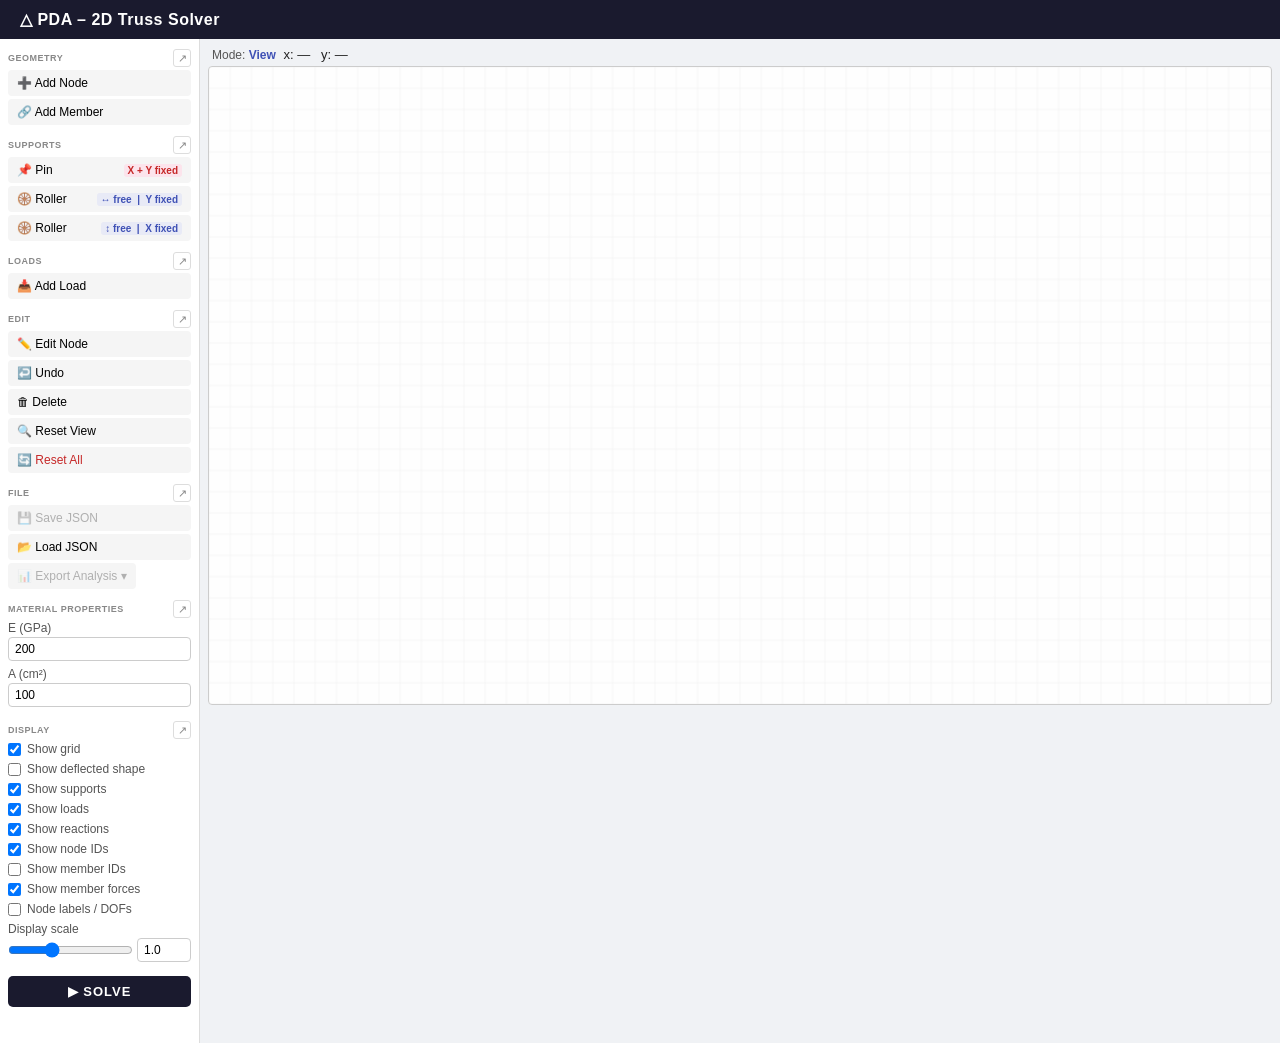
==== ui/truss2d/index.html @ b0de49a2 "feat(quick-260525-dcn): export dropdown — Presentation (auto) / As displayed - Single Export button " ====
<!DOCTYPE html>
<html lang="en">
<head>
  <meta charset="UTF-8">
  <title>PDA – 2D Truss Solver</title>
  <link rel="stylesheet" href="style.css">
</head>
<body>

  <div id="errorBanner" style="display:none; position:fixed; top:0; left:0; right:0; z-index:10000; background:#d32f2f; color:white; padding:8px 40px 8px 12px; font-family:monospace; font-size:12px; line-height:1.4; white-space:pre-wrap; box-shadow:0 2px 6px rgba(0,0,0,0.3);">
    <span id="errorBannerText"></span>
    <button id="errorBannerClose" type="button" style="position:absolute; top:4px; right:8px; background:transparent; color:white; border:1px solid rgba(255,255,255,0.5); border-radius:3px; cursor:pointer; padding:2px 8px;">✕</button>
  </div>

  <header>
    <h1>△ PDA – 2D Truss Solver</h1>
  </header>

  <div class="workspace">

    <aside class="panel">

      <section class="panel-section">
        <h3>Geometry</h3>
        <button class="tool-btn" data-mode="node"   onclick="setMode('node')"   title="Click canvas to place a node">➕ Add Node</button>
        <button class="tool-btn" data-mode="member" onclick="setMode('member')" title="Click two nodes to connect them">🔗 Add Member</button>
      </section>

      <section class="panel-section">
        <h3>Supports</h3>
        <button class="tool-btn support-btn" data-mode="pinned" onclick="setMode('pinned')"
          title="Restrains X and Y — no translation allowed">
          📌 Pin
          <span class="support-tag fixed">X + Y fixed</span>
        </button>
        <button class="tool-btn support-btn" data-mode="rollerY" onclick="setMode('rollerY')"
          title="Sits on a horizontal surface — free to slide left/right, vertical movement restrained">
          🛞 Roller
          <span class="support-tag">↔ free &nbsp;|&nbsp; Y fixed</span>
        </button>
        <button class="tool-btn support-btn" data-mode="rollerX" onclick="setMode('rollerX')"
          title="Sits on a vertical wall — free to slide up/down, horizontal movement restrained">
          🛞 Roller
          <span class="support-tag">↕ free &nbsp;|&nbsp; X fixed</span>
        </button>
      </section>

      <section class="panel-section">
        <h3>Loads</h3>
        <button class="tool-btn" data-mode="load" onclick="setMode('load')" title="Apply force at a node">📥 Add Load</button>
      </section>

      <section class="panel-section">
        <h3>Edit</h3>
        <button class="tool-btn" data-mode="editNode" onclick="setMode('editNode')" title="Edit node coordinates">✏️ Edit Node</button>
        <button class="tool-btn" onclick="undoLastAction()">↩️ Undo</button>
        <button class="tool-btn" data-mode="delete" onclick="setMode('delete')" title="Delete a node or member">🗑 Delete</button>
        <button class="tool-btn" onclick="resetView()">🔍 Reset View</button>
        <button class="tool-btn danger" onclick="resetAll()">🔄 Reset All</button>
      </section>

      <section class="panel-section">
        <h3>File</h3>
        <button class="tool-btn" id="btnSave" onclick="saveModel()" title="Download structure as JSON" disabled>
          &#x1F4BE; Save JSON
        </button>
        <button class="tool-btn" id="btnLoad" onclick="triggerLoad()" title="Load structure from JSON file">
          &#x1F4C2; Load JSON
        </button>
        <div class="export-dropdown" style="position:relative; display:inline-block;">
          <button class="tool-btn" id="btnExport" onclick="toggleExportMenu()" title="Export analysis results for design calcs" disabled>
            &#x1F4CA; Export Analysis &#x25BE;
          </button>
          <div id="exportMenu" style="display:none; position:absolute; left:0; top:100%; z-index:200; background:#fff; border:1px solid #ccc; border-radius:4px; box-shadow:0 2px 8px rgba(0,0,0,0.15); min-width:160px;">
            <button class="tool-btn" style="width:100%; text-align:left; border:none; border-radius:0;" onclick="exportAnalysis('presentation'); hideExportMenu()">Presentation (auto)</button>
            <button class="tool-btn" style="width:100%; text-align:left; border:none; border-radius:0;" onclick="exportAnalysis('as-displayed'); hideExportMenu()">As displayed</button>
          </div>
        </div>
        <input type="file" id="fileInput" accept=".json" style="display:none">
      </section>

      <section class="panel-section">
        <h3>Material Properties</h3>
        <label>E (GPa)
          <input type="number" id="inputE" value="200" min="0" step="1">
        </label>
        <label>A (cm²)
          <input type="number" id="inputA" value="100" min="0" step="1">
        </label>
      </section>

      <section class="panel-section">
        <h3>Display</h3>
        <label class="checkbox-label">
          <input type="checkbox" id="chkGrid" checked onchange="draw()"> Show grid
        </label>
        <label class="checkbox-label">
          <input type="checkbox" id="chkDeflected"> Show deflected shape
        </label>
        <label class="checkbox-label">
          <input type="checkbox" id="chkSupports" checked onchange="draw()"> Show supports
        </label>
        <label class="checkbox-label">
          <input type="checkbox" id="chkLoads" checked onchange="draw()"> Show loads
        </label>
        <label class="checkbox-label">
          <input type="checkbox" id="chkReactions" checked onchange="draw()"> Show reactions
        </label>
        <label class="checkbox-label">
          <input type="checkbox" id="chkNodeIds" checked onchange="draw()"> Show node IDs
        </label>
        <label class="checkbox-label">
          <input type="checkbox" id="chkMemberIds" onchange="draw()"> Show member IDs
        </label>
        <label class="checkbox-label">
          <input type="checkbox" id="chkMemberForces" checked onchange="draw()"> Show member forces
        </label>
        <label class="checkbox-label">
          <input type="checkbox" id="chkNodeLabels" onchange="draw()"> Node labels / DOFs
        </label>
        <label id="deflectionScaleLabel" style="display:none">Deflection scale
          <span class="scale-row">
            <input type="range"  id="inputScaleRange" min="1" max="500" step="10" value="100">
            <input type="number" id="inputScale"      min="1"            step="10" value="100">
          </span>
        </label>
        <label class="panel-label">Display scale
          <span class="scale-row">
            <input type="range"  id="inputDisplayScaleRange" min="0.5" max="2.0" step="0.1" value="1.0" onchange="document.getElementById('inputDisplayScale').value=this.value; document.getElementById('inputSymbolScale').value=this.value; labelScale=parseFloat(this.value)||1.0; draw()" oninput="document.getElementById('inputDisplayScale').value=this.value; document.getElementById('inputSymbolScale').value=this.value; labelScale=parseFloat(this.value)||1.0; draw()">
            <input type="number" id="inputDisplayScale" value="1.0" min="0.5" max="2.0" step="0.1" onchange="document.getElementById('inputDisplayScaleRange').value=this.value; document.getElementById('inputSymbolScale').value=this.value; labelScale=parseFloat(this.value)||1.0; draw()" oninput="document.getElementById('inputDisplayScaleRange').value=this.value; document.getElementById('inputSymbolScale').value=this.value; labelScale=parseFloat(this.value)||1.0; draw()">
            <input type="hidden" id="inputSymbolScale" value="1.0">
          </span>
        </label>
      </section>

      <section class="panel-section">
        <button class="solve-btn" onclick="solve()">▶ SOLVE</button>
        <div id="solveStatus"></div>
      </section>

    </aside>

    <div class="canvas-col">

    <div class="results-panel" id="resultsPanel" style="display:none">
      <div class="results-grid">

        <div class="results-table-wrap results-tension">
          <h3>Tension Members</h3>
          <table id="tableTension">
            <thead><tr><th>Member</th><th>Nodes</th><th>Force (kN)</th><th>&sigma; (MPa)</th></tr></thead>
            <tbody></tbody>
          </table>
        </div>

        <div class="results-table-wrap results-compression">
          <h3>Compression Members</h3>
          <table id="tableCompression">
            <thead><tr><th>Member</th><th>Nodes</th><th>Force (kN)</th><th>&sigma; (MPa)</th></tr></thead>
            <tbody></tbody>
          </table>
        </div>

        <div class="results-table-wrap">
          <h3>Reactions</h3>
          <table id="tableReactions">
            <thead><tr><th>Node</th><th>Direction</th><th>Reaction (kN)</th></tr></thead>
            <tbody></tbody>
          </table>
        </div>

        <div class="results-table-wrap">
          <h3>Nodal Displacements</h3>
          <table id="tableDisplacements">
            <thead><tr><th>Node</th><th>Ux (mm)</th><th>Uy (mm)</th></tr></thead>
            <tbody></tbody>
          </table>
        </div>

      </div>
    </div>

    <main class="canvas-area">
      <div class="canvas-topbar">
        <span class="mode-indicator">Mode: <span id="modeLabel">Add Node</span></span>
        <span class="coords" id="coords">x: — &nbsp; y: —</span>
      </div>
      <canvas id="canvas" width="1000" height="600"></canvas>
    </main>

    </div><!-- .canvas-col -->

  </div>

  <script src="../label-manager.js"></script>
  <script src="script.js"></script>
</body>
</html>
---- ui/truss2d/style.css ----
/* ── Reset & base ─────────────────────────────────────────── */
*, *::before, *::after { box-sizing: border-box; margin: 0; padding: 0; }

body {
  font-family: Arial, sans-serif;
  font-size: 13px;
  background: #f0f2f5;
  color: #222;
  display: flex;
  flex-direction: column;
  min-height: 100vh;
}

/* ── Header ───────────────────────────────────────────────── */
header {
  background: #1a1a2e;
  color: #fff;
  padding: 10px 20px;
}
header h1 {
  font-size: 16px;
  font-weight: 600;
  letter-spacing: 0.5px;
}

/* ── Workspace (sidebar + canvas) ────────────────────────── */
.workspace {
  display: flex;
  flex: 1;
  gap: 0;
}

/* ── Left panel ───────────────────────────────────────────── */
.panel {
  width: 200px;
  min-width: 200px;
  background: #fff;
  border-right: 1px solid #ddd;
  padding: 10px 8px;
  display: flex;
  flex-direction: column;
  gap: 4px;
  overflow-y: auto;
}

.panel-section {
  border-bottom: none;
  padding-bottom: 4px;
  margin-bottom: 0;
}

.panel-section h3 {
  font-size: 9px;
  text-transform: uppercase;
  color: #888;
  letter-spacing: 0.5px;
  margin-bottom: 3px;
  display: flex;
  align-items: center;
}

.tool-btn {
  display: block;
  width: 100%;
  padding: 5px 8px;
  margin-bottom: 3px;
  text-align: left;
  background: #f5f5f5;
  border: 1px solid transparent;
  border-radius: 4px;
  cursor: pointer;
  font-size: 12px;
  transition: background 0.15s;
}
.tool-btn:hover  { background: #e8eaf6; border-color: #9fa8da; }
.tool-btn.active { background: #3f51b5; color: #fff; border-color: #3f51b5; }
.tool-btn.danger { color: #c62828; }
.tool-btn.danger:hover { background: #ffebee; border-color: #c62828; }

.support-btn {
  display: flex;
  align-items: center;
  justify-content: space-between;
  gap: 4px;
}

.support-tag {
  font-size: 10px;
  background: #e8eaf6;
  color: #3f51b5;
  border-radius: 3px;
  padding: 1px 4px;
  white-space: nowrap;
  font-weight: 600;
}
.support-tag.fixed {
  background: #fce4ec;
  color: #c62828;
}

.panel-section label {
  display: flex;
  flex-direction: column;
  gap: 2px;
  margin-bottom: 6px;
  font-size: 12px;
  color: #555;
}

.panel-section input[type="number"] {
  padding: 4px 6px;
  border: 1px solid #ccc;
  border-radius: 4px;
  font-size: 12px;
  width: 100%;
}

.checkbox-label {
  flex-direction: row !important;
  align-items: center;
  gap: 6px !important;
  cursor: pointer;
}

.solve-btn {
  width: 100%;
  padding: 8px;
  background: #1a1a2e;
  color: #fff;
  border: none;
  border-radius: 5px;
  font-size: 13px;
  font-weight: bold;
  cursor: pointer;
  letter-spacing: 1px;
  transition: background 0.15s;
}
.solve-btn:hover { background: #3f51b5; }

#solveStatus {
  margin-top: 6px;
  font-size: 11px;
  color: #555;
  min-height: 16px;
  text-align: center;
}
#solveStatus.error { color: #c62828; }
#solveStatus.ok    { color: #2e7d32; }

/* ── Scale slider + number combo ──────────────────────────── */
.scale-row {
  display: inline-flex;
  align-items: center;
  gap: 4px;
  width: 100%;
}
.scale-row input[type="range"] {
  flex: 1 1 auto;
  min-width: 0;
}
label .scale-row input[type="number"] {
  flex: 0 0 auto;
  width: 4.5em;
}

/* ── Canvas area ──────────────────────────────────────────── */
.canvas-area {
  flex: 1;
  display: flex;
  flex-direction: column;
  padding: 8px;
  gap: 4px;
  position: relative;
}

.mode-indicator {
  font-size: 12px;
  color: #555;
  padding: 2px 4px;
}
.mode-indicator span {
  font-weight: bold;
  color: #3f51b5;
}

canvas {
  border: 1px solid #ccc;
  background: #fefefe;
  border-radius: 4px;
  cursor: crosshair;
  display: block;
  max-width: 100%;
}

/* ── Canvas column (results above canvas) ────────────────── */
.canvas-col {
  flex: 1;
  display: flex;
  flex-direction: column;
  min-width: 0;
}

/* ── Results panel ────────────────────────────────────────── */
.results-panel {
  background: #fff;
  border-bottom: 2px solid #3f51b5;
  padding: 8px 16px;
  max-height: 30vh;
  overflow-y: auto;
  flex: 0 0 auto;
}

.results-panel h2 {
  font-size: 13px;
  text-transform: uppercase;
  color: #3f51b5;
  margin-bottom: 10px;
  letter-spacing: 0.5px;
}

.results-grid {
  display: flex;
  gap: 24px;
  flex-wrap: wrap;
}

.results-table-wrap h3 {
  font-size: 12px;
  text-transform: uppercase;
  color: #666;
  margin-bottom: 6px;
}

table {
  border-collapse: collapse;
  font-size: 12px;
  min-width: 220px;
}
th, td {
  border: 1px solid #e0e0e0;
  padding: 4px 10px;
  text-align: right;
}
th {
  background: #f5f5f5;
  font-weight: 600;
  text-align: center;
}
td:first-child, td:nth-child(2) { text-align: center; }

.tension     { color: #1565c0; font-weight: bold; }
.compression { color: #b71c1c; font-weight: bold; }
.zero-force  { color: #999; }

.results-tension h3    { color: #1565c0; }
.results-tension th    { background: #e3f2fd; color: #1565c0; }
.results-compression h3 { color: #b71c1c; }
.results-compression th { background: #fce4ec; color: #b71c1c; }

/* -- Floating panels (port of frame2d i52) ------------ */
#cardFloatLayer {
  position: absolute;
  top: 0;
  left: 0;
  right: 0;
  bottom: 0;
  pointer-events: none;
  z-index: 50;
}

.panel-section.floating {
  position: absolute;
  pointer-events: auto;
  box-shadow: 0 4px 12px rgba(0,0,0,0.15);
  border: 1.5px solid #bbb;
  background: #fff;
  border-radius: 4px;
  z-index: 100;
}

.card-float-btn {
  margin-left: auto;
  width: 18px;
  height: 18px;
  background: transparent;
  border: 1px solid #ddd;
  border-radius: 3px;
  color: #888;
  font-size: 11px;
  line-height: 1;
  padding: 0;
  cursor: pointer;
  user-select: none;
  display: inline-flex;
  align-items: center;
  justify-content: center;
}
.card-float-btn:hover {
  background: #e8eaf6;
  border-color: #9fa8da;
  color: #555;
}
.card-float-btn:focus-visible {
  outline: 2px solid #3f51b5;
  outline-offset: 1px;
}

.panel-section.floating > h3 { cursor: grab; }
.panel-section.floating.dragging > h3 { cursor: grabbing; }

body.card-dragging canvas { pointer-events: none; }
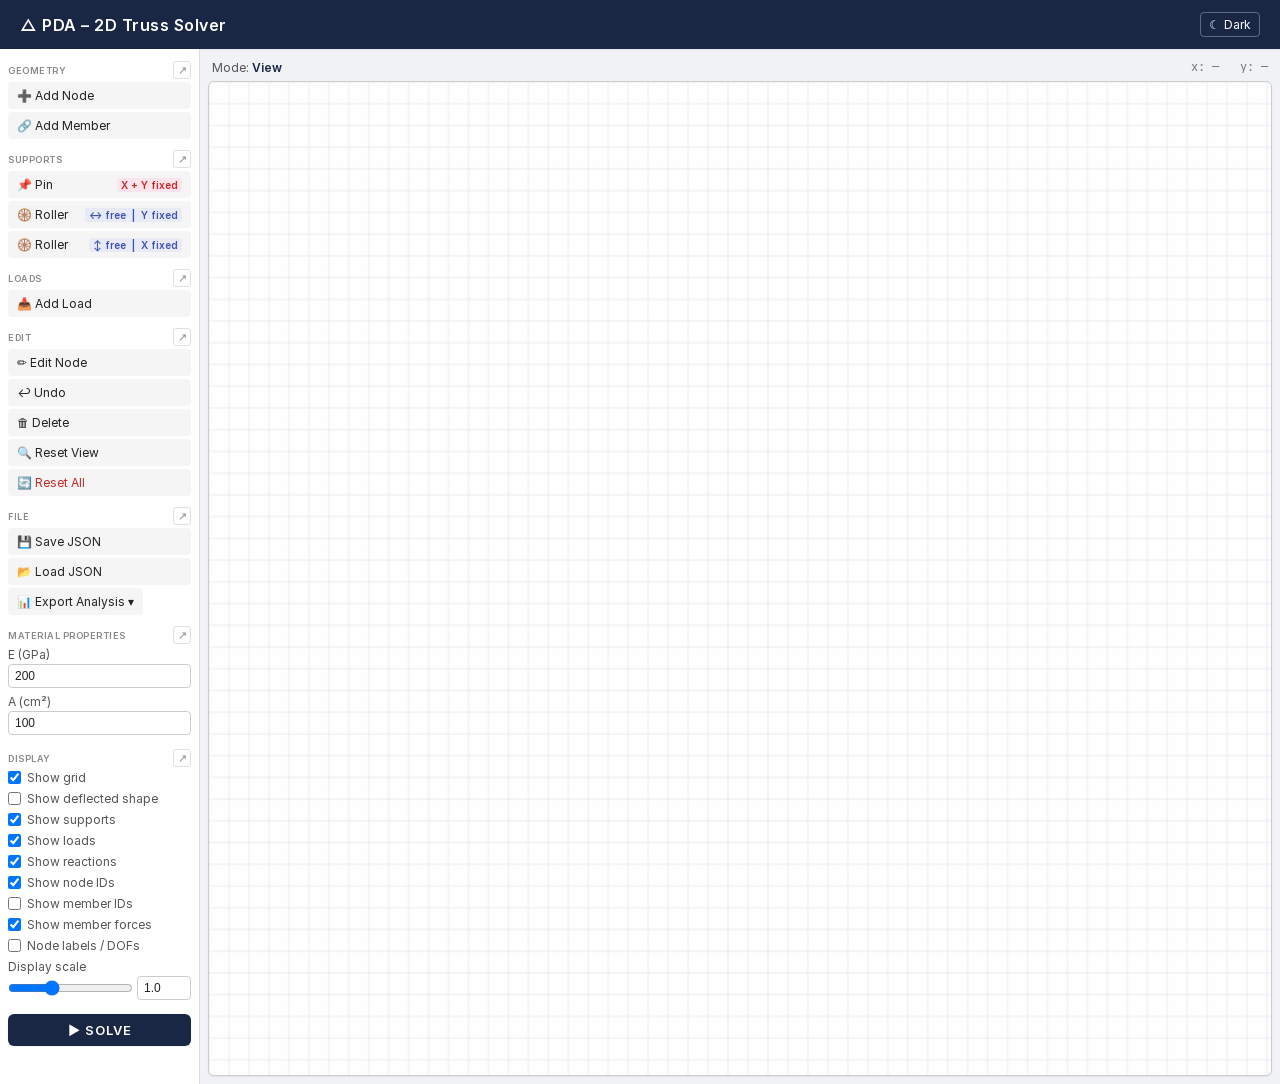
==== commit f85e2a9a: "feat: HiDPI canvas, dark mode truss2d, screen-space label unification, section catalog - HiDPI (Reti" ====
--- a/ui/truss2d/index.html
+++ b/ui/truss2d/index.html
@@ -14,6 +14,11 @@
 
   <header>
     <h1>△ PDA – 2D Truss Solver</h1>
+    <button class="theme-toggle" id="themeToggle" type="button"
+            title="Toggle light / dark theme">
+      <span id="themeToggleIcon">&#9790;</span>
+      <span id="themeToggleLabel">Dark</span>
+    </button>
   </header>
 
   <div class="workspace">
--- a/ui/truss2d/style.css
+++ b/ui/truss2d/style.css
@@ -1,11 +1,121 @@
+/* ── Design tokens ─────────────────────────────────────────── */
+:root {
+  /* Colour palette — light theme */
+  --color-bg: #f0f2f5;
+  --color-surface: #ffffff;
+  --color-surface-alt: #f5f5f5;
+  --color-surface-hover: #e8eaf6;
+  --color-canvas-bg: #fefefe;
+  --color-fg: #222222;
+  --color-fg-muted: #555555;
+  --color-fg-subtle: #777777;
+  --color-fg-faint: #888888;
+  --color-fg-strong: #333333;
+  --color-fg-mid: #666666;
+  --color-border: #dddddd;
+  --color-border-subtle: #e0e0e0;
+  --color-border-faint: #eeeeee;
+  --color-border-input: #cccccc;
+  --color-border-hover: #9fa8da;
+  --color-grid: #d4d8df;
+  --color-accent: #1a2744;
+  --color-accent-bright: #3f51b5;
+  --color-on-accent: #ffffff;
+  --color-info: #1565c0;
+  --color-ok: #2e7d32;
+  --color-danger: #c62828;
+  --color-danger-strong: #b71c1c;
+  --color-danger-bg: #ffebee;
+  --color-danger-bg-soft: #fce4ec;
+
+  /* Spacing scale */
+  --space-1: 4px;
+  --space-2: 8px;
+  --space-3: 12px;
+  --space-4: 16px;
+  --space-5: 20px;
+
+  /* Radius scale */
+  --radius-sm: 4px;
+  --radius-md: 6px;
+
+  /* Shadow scale */
+  --shadow-sm: 0 1px 2px rgba(0, 0, 0, 0.06);
+  --shadow-md: 0 2px 8px rgba(0, 0, 0, 0.08);
+  --shadow-lg: 0 4px 18px rgba(0, 0, 0, 0.12);
+
+  /* Typography */
+  --font-sans: 'Inter', system-ui, -apple-system, 'Segoe UI', Roboto, sans-serif;
+  --font-mono: 'JetBrains Mono', ui-monospace, SFMono-Regular, Menlo, Consolas, monospace;
+  --font-size-xs: 11px;
+  --font-size-sm: 12px;
+  --font-size-md: 13px;
+  --font-size-lg: 16px;
+
+  /* Canvas content colours (theme-aware) */
+  --canvas-stroke: var(--color-accent);
+  --canvas-node: #e53935;
+  --canvas-label: #1a2744;
+  --canvas-grid: var(--color-grid);
+  --canvas-support: #1a1a2e;
+  --canvas-load: #2e7d32;
+  --canvas-load-label: #1b5e20;
+  --canvas-reaction: #7b1fa2;
+  --canvas-reaction-label: #7b1fa2;
+  --canvas-tension: var(--color-info);
+  --canvas-compression: var(--color-danger-strong);
+  --canvas-zero: #999999;
+  --canvas-deflected: rgba(255, 152, 0, 0.7);
+  --canvas-label-bg: rgba(255, 255, 255, 0.88);
+}
+
+/* ── @font-face: self-hosted Inter ─────────────────────────── */
+@font-face {
+  font-family: 'Inter';
+  font-style: normal;
+  font-weight: 400;
+  font-display: swap;
+  src: url('../fonts/Inter-Regular.woff2') format('woff2');
+}
+@font-face {
+  font-family: 'Inter';
+  font-style: normal;
+  font-weight: 500;
+  font-display: swap;
+  src: url('../fonts/Inter-Medium.woff2') format('woff2');
+}
+@font-face {
+  font-family: 'Inter';
+  font-style: normal;
+  font-weight: 600;
+  font-display: swap;
+  src: url('../fonts/Inter-SemiBold.woff2') format('woff2');
+}
+
+/* ── @font-face: self-hosted JetBrains Mono ────────────────── */
+@font-face {
+  font-family: 'JetBrains Mono';
+  font-style: normal;
+  font-weight: 400;
+  font-display: swap;
+  src: url('../fonts/JetBrainsMono-Regular.woff2') format('woff2');
+}
+@font-face {
+  font-family: 'JetBrains Mono';
+  font-style: normal;
+  font-weight: 500;
+  font-display: swap;
+  src: url('../fonts/JetBrainsMono-Medium.woff2') format('woff2');
+}
+
 /* ── Reset & base ─────────────────────────────────────────── */
 *, *::before, *::after { box-sizing: border-box; margin: 0; padding: 0; }
 
 body {
-  font-family: Arial, sans-serif;
-  font-size: 13px;
-  background: #f0f2f5;
-  color: #222;
+  font-family: var(--font-sans);
+  font-size: var(--font-size-md);
+  background: var(--color-bg);
+  color: var(--color-fg);
   display: flex;
   flex-direction: column;
   min-height: 100vh;
@@ -13,14 +123,38 @@
 
 /* ── Header ───────────────────────────────────────────────── */
 header {
-  background: #1a1a2e;
-  color: #fff;
-  padding: 10px 20px;
+  background: var(--color-accent);
+  color: var(--color-on-accent);
+  padding: var(--space-3) var(--space-5);
+  box-shadow: var(--shadow-sm);
+  display: flex;
+  align-items: center;
+  justify-content: space-between;
 }
 header h1 {
-  font-size: 16px;
+  font-size: var(--font-size-lg);
   font-weight: 600;
   letter-spacing: 0.5px;
+}
+
+/* ── Theme toggle ────────────────────────────────────────── */
+.theme-toggle {
+  background: transparent;
+  border: 1px solid rgba(255, 255, 255, 0.3);
+  color: var(--color-on-accent);
+  border-radius: var(--radius-sm);
+  padding: var(--space-1) var(--space-2);
+  font-size: var(--font-size-sm);
+  font-family: inherit;
+  cursor: pointer;
+  display: flex;
+  align-items: center;
+  gap: var(--space-1);
+  transition: background 0.15s, border-color 0.15s;
+}
+.theme-toggle:hover {
+  background: rgba(255, 255, 255, 0.12);
+  border-color: rgba(255, 255, 255, 0.5);
 }
 
 /* ── Workspace (sidebar + canvas) ────────────────────────── */
@@ -34,25 +168,25 @@
 .panel {
   width: 200px;
   min-width: 200px;
-  background: #fff;
-  border-right: 1px solid #ddd;
-  padding: 10px 8px;
+  background: var(--color-surface);
+  border-right: 1px solid var(--color-border);
+  padding: var(--space-3) var(--space-2);
   display: flex;
   flex-direction: column;
-  gap: 4px;
+  gap: var(--space-1);
   overflow-y: auto;
 }
 
 .panel-section {
   border-bottom: none;
-  padding-bottom: 4px;
+  padding-bottom: var(--space-1);
   margin-bottom: 0;
 }
 
 .panel-section h3 {
   font-size: 9px;
   text-transform: uppercase;
-  color: #888;
+  color: var(--color-fg-faint);
   letter-spacing: 0.5px;
   margin-bottom: 3px;
   display: flex;
@@ -65,17 +199,23 @@
   padding: 5px 8px;
   margin-bottom: 3px;
   text-align: left;
-  background: #f5f5f5;
+  background: var(--color-surface-alt);
   border: 1px solid transparent;
-  border-radius: 4px;
+  border-radius: var(--radius-sm);
   cursor: pointer;
-  font-size: 12px;
-  transition: background 0.15s;
-}
-.tool-btn:hover  { background: #e8eaf6; border-color: #9fa8da; }
-.tool-btn.active { background: #3f51b5; color: #fff; border-color: #3f51b5; }
-.tool-btn.danger { color: #c62828; }
-.tool-btn.danger:hover { background: #ffebee; border-color: #c62828; }
+  font-size: var(--font-size-sm);
+  font-family: inherit;
+  color: inherit;
+  transition: background 0.15s cubic-bezier(0.16, 1, 0.3, 1),
+              border-color 0.15s cubic-bezier(0.16, 1, 0.3, 1),
+              box-shadow 0.15s cubic-bezier(0.16, 1, 0.3, 1),
+              transform 0.1s cubic-bezier(0.16, 1, 0.3, 1);
+}
+.tool-btn:hover  { background: var(--color-surface-hover); border-color: var(--color-border-hover); box-shadow: var(--shadow-sm); }
+.tool-btn:active { transform: scale(0.97); }
+.tool-btn.active { background: var(--color-accent-bright); color: var(--color-on-accent); border-color: var(--color-accent-bright); box-shadow: var(--shadow-sm); }
+.tool-btn.danger { color: var(--color-danger); }
+.tool-btn.danger:hover { background: var(--color-danger-bg); border-color: var(--color-danger); }
 
 .support-btn {
   display: flex;
@@ -86,16 +226,16 @@
 
 .support-tag {
   font-size: 10px;
-  background: #e8eaf6;
-  color: #3f51b5;
+  background: var(--color-surface-hover);
+  color: var(--color-accent-bright);
   border-radius: 3px;
   padding: 1px 4px;
   white-space: nowrap;
   font-weight: 600;
 }
 .support-tag.fixed {
-  background: #fce4ec;
-  color: #c62828;
+  background: var(--color-danger-bg-soft);
+  color: var(--color-danger);
 }
 
 .panel-section label {
@@ -103,16 +243,18 @@
   flex-direction: column;
   gap: 2px;
   margin-bottom: 6px;
-  font-size: 12px;
-  color: #555;
+  font-size: var(--font-size-sm);
+  color: var(--color-fg-muted);
 }
 
 .panel-section input[type="number"] {
   padding: 4px 6px;
-  border: 1px solid #ccc;
-  border-radius: 4px;
-  font-size: 12px;
+  border: 1px solid var(--color-border-input);
+  border-radius: var(--radius-sm);
+  font-size: var(--font-size-sm);
   width: 100%;
+  background: var(--color-surface);
+  color: var(--color-fg);
 }
 
 .checkbox-label {
@@ -124,28 +266,30 @@
 
 .solve-btn {
   width: 100%;
-  padding: 8px;
-  background: #1a1a2e;
-  color: #fff;
+  padding: var(--space-2);
+  background: var(--color-accent);
+  color: var(--color-on-accent);
   border: none;
-  border-radius: 5px;
-  font-size: 13px;
+  border-radius: var(--radius-md);
+  font-size: var(--font-size-md);
   font-weight: bold;
+  font-family: inherit;
   cursor: pointer;
   letter-spacing: 1px;
-  transition: background 0.15s;
-}
-.solve-btn:hover { background: #3f51b5; }
+  box-shadow: var(--shadow-sm);
+  transition: background 0.15s, box-shadow 0.15s;
+}
+.solve-btn:hover { background: var(--color-accent-bright); box-shadow: var(--shadow-md); }
 
 #solveStatus {
   margin-top: 6px;
-  font-size: 11px;
-  color: #555;
+  font-size: var(--font-size-xs);
+  color: var(--color-fg-muted);
   min-height: 16px;
   text-align: center;
 }
-#solveStatus.error { color: #c62828; }
-#solveStatus.ok    { color: #2e7d32; }
+#solveStatus.error { color: var(--color-danger); }
+#solveStatus.ok    { color: var(--color-ok); }
 
 /* ── Scale slider + number combo ──────────────────────────── */
 .scale-row {
@@ -168,28 +312,43 @@
   flex: 1;
   display: flex;
   flex-direction: column;
-  padding: 8px;
-  gap: 4px;
+  padding: var(--space-2);
+  gap: var(--space-1);
   position: relative;
 }
 
+.canvas-topbar {
+  display: flex;
+  justify-content: space-between;
+  align-items: center;
+  padding: 2px var(--space-1);
+}
+
 .mode-indicator {
-  font-size: 12px;
-  color: #555;
-  padding: 2px 4px;
+  font-size: var(--font-size-sm);
+  color: var(--color-fg-muted);
 }
 .mode-indicator span {
-  font-weight: bold;
-  color: #3f51b5;
+  font-weight: 600;
+  color: var(--color-accent);
+}
+
+.coords {
+  font-size: var(--font-size-sm);
+  color: var(--color-fg-subtle);
+  font-family: var(--font-mono);
 }
 
 canvas {
-  border: 1px solid #ccc;
-  background: #fefefe;
-  border-radius: 4px;
+  border: 1px solid var(--color-border-input);
+  background: var(--color-canvas-bg);
+  border-radius: var(--radius-md);
   cursor: crosshair;
   display: block;
-  max-width: 100%;
+  width: 100%;
+  flex: 1;
+  min-height: 0;
+  box-shadow: var(--shadow-sm);
 }
 
 /* ── Canvas column (results above canvas) ────────────────── */
@@ -202,62 +361,69 @@
 
 /* ── Results panel ────────────────────────────────────────── */
 .results-panel {
-  background: #fff;
-  border-bottom: 2px solid #3f51b5;
-  padding: 8px 16px;
+  background: var(--color-surface);
+  border-bottom: 2px solid var(--color-accent-bright);
+  padding: var(--space-2) var(--space-4);
   max-height: 30vh;
   overflow-y: auto;
   flex: 0 0 auto;
 }
 
 .results-panel h2 {
-  font-size: 13px;
+  font-size: var(--font-size-md);
   text-transform: uppercase;
-  color: #3f51b5;
-  margin-bottom: 10px;
+  color: var(--color-accent-bright);
+  margin-bottom: var(--space-3);
   letter-spacing: 0.5px;
 }
 
 .results-grid {
   display: flex;
-  gap: 24px;
+  gap: var(--space-5);
   flex-wrap: wrap;
 }
 
 .results-table-wrap h3 {
-  font-size: 12px;
+  font-size: var(--font-size-sm);
   text-transform: uppercase;
-  color: #666;
+  color: var(--color-fg-mid);
   margin-bottom: 6px;
 }
 
 table {
   border-collapse: collapse;
-  font-size: 12px;
+  font-size: var(--font-size-sm);
   min-width: 220px;
 }
 th, td {
-  border: 1px solid #e0e0e0;
-  padding: 4px 10px;
+  border: 1px solid var(--color-border-subtle);
+  padding: var(--space-1) var(--space-3);
   text-align: right;
 }
 th {
-  background: #f5f5f5;
+  background: var(--color-surface-alt);
   font-weight: 600;
   text-align: center;
 }
 td:first-child, td:nth-child(2) { text-align: center; }
 
-.tension     { color: #1565c0; font-weight: bold; }
-.compression { color: #b71c1c; font-weight: bold; }
-.zero-force  { color: #999; }
-
-.results-tension h3    { color: #1565c0; }
-.results-tension th    { background: #e3f2fd; color: #1565c0; }
-.results-compression h3 { color: #b71c1c; }
-.results-compression th { background: #fce4ec; color: #b71c1c; }
-
-/* -- Floating panels (port of frame2d i52) ------------ */
+.tension     { color: var(--color-info); font-weight: bold; }
+.compression { color: var(--color-danger-strong); font-weight: bold; }
+.zero-force  { color: var(--color-fg-subtle); }
+
+.results-tension h3    { color: var(--color-info); }
+.results-tension th    { background: #e3f2fd; color: var(--color-info); }
+.results-compression h3 { color: var(--color-danger-strong); }
+.results-compression th { background: var(--color-danger-bg-soft); color: var(--color-danger-strong); }
+
+/* ── Download link ───────────────────────────────────────── */
+.download-link {
+  font-size: var(--font-size-sm);
+  color: var(--color-accent) !important;
+}
+.download-link:hover { color: var(--color-accent-bright) !important; }
+
+/* ── Floating panels ─────────────────────────────────────── */
 #cardFloatLayer {
   position: absolute;
   top: 0;
@@ -271,11 +437,19 @@
 .panel-section.floating {
   position: absolute;
   pointer-events: auto;
-  box-shadow: 0 4px 12px rgba(0,0,0,0.15);
-  border: 1.5px solid #bbb;
-  background: #fff;
-  border-radius: 4px;
+  background: rgba(255, 255, 255, 0.82);
+  backdrop-filter: blur(12px);
+  -webkit-backdrop-filter: blur(12px);
+  box-shadow: var(--shadow-lg);
+  border: 1.5px solid var(--color-border-subtle);
+  border-radius: var(--radius-md);
+  padding: var(--space-3);
   z-index: 100;
+  transition: box-shadow 0.15s cubic-bezier(0.16, 1, 0.3, 1);
+}
+[data-theme="dark"] .panel-section.floating {
+  background: rgba(22, 27, 34, 0.78);
+  border-color: var(--color-border);
 }
 
 .card-float-btn {
@@ -283,10 +457,10 @@
   width: 18px;
   height: 18px;
   background: transparent;
-  border: 1px solid #ddd;
+  border: 1px solid var(--color-border-subtle);
   border-radius: 3px;
-  color: #888;
-  font-size: 11px;
+  color: var(--color-fg-faint);
+  font-size: var(--font-size-xs);
   line-height: 1;
   padding: 0;
   cursor: pointer;
@@ -296,12 +470,12 @@
   justify-content: center;
 }
 .card-float-btn:hover {
-  background: #e8eaf6;
-  border-color: #9fa8da;
-  color: #555;
+  background: var(--color-surface-hover);
+  border-color: var(--color-border-hover);
+  color: var(--color-fg-strong);
 }
 .card-float-btn:focus-visible {
-  outline: 2px solid #3f51b5;
+  outline: 2px solid var(--color-border-hover);
   outline-offset: 1px;
 }
 
@@ -309,3 +483,50 @@
 .panel-section.floating.dragging > h3 { cursor: grabbing; }
 
 body.card-dragging canvas { pointer-events: none; }
+
+/* ── Dark theme overrides ──────────────────────────────────── */
+[data-theme="dark"] {
+  --color-bg: #0D1117;
+  --color-surface: #161B22;
+  --color-surface-alt: #21262D;
+  --color-surface-hover: #292E36;
+  --color-canvas-bg: #0D1117;
+  --color-fg: #e6e8eb;
+  --color-fg-muted: #b0b5bd;
+  --color-fg-subtle: #8a9099;
+  --color-fg-faint: #8a9099;
+  --color-fg-strong: #f0f2f5;
+  --color-fg-mid: #c2c7cf;
+  --color-border: #2f3540;
+  --color-border-subtle: #262b34;
+  --color-border-faint: #1f242c;
+  --color-border-input: #3a4150;
+  --color-border-hover: #4a5060;
+  --color-grid: #232932;
+  --color-accent: #4a6db5;
+  --color-accent-bright: #6b8acc;
+  --color-on-accent: #ffffff;
+  --color-info: #5aa9e6;
+  --color-ok: #6abf6e;
+  --color-danger: #ef5350;
+  --color-danger-strong: #ff7373;
+  --color-danger-bg: #3b2024;
+  --color-danger-bg-soft: #3a2227;
+
+  /* Canvas content colours — dark overrides */
+  --canvas-stroke: #cfd6e0;
+  --canvas-node: #ff7373;
+  --canvas-label: #e6e8eb;
+  --canvas-support: #cfd6e0;
+  --canvas-load: #6abf6e;
+  --canvas-load-label: #a5d6a7;
+  --canvas-reaction: #ce93d8;
+  --canvas-reaction-label: #e1bee7;
+  --canvas-zero: #6f747c;
+  --canvas-deflected: rgba(255, 183, 77, 0.85);
+  --canvas-label-bg: rgba(22, 26, 32, 0.88);
+}
+
+/* Dark theme — results table accent overrides */
+[data-theme="dark"] .results-tension th  { background: #1a3a5c; color: var(--color-info); }
+[data-theme="dark"] .results-compression th { background: #3b2024; color: var(--color-danger-strong); }
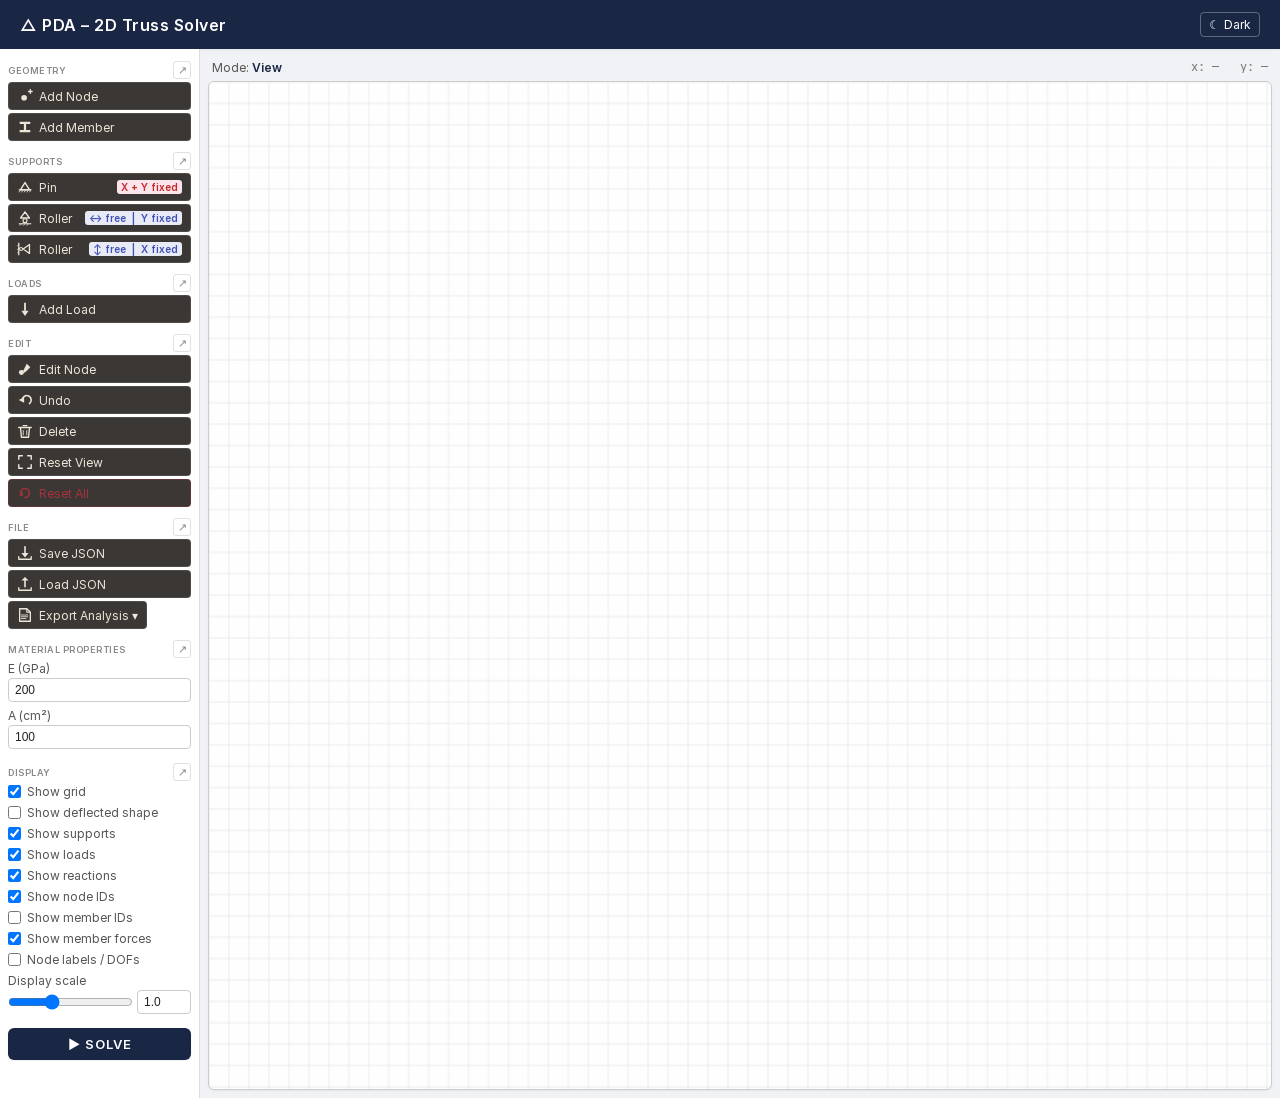
==== commit 2e88dced: "feat(truss2d-ui): mirror frame2d spike palette + engineering glyphs across truss2d toolbar (260528-v" ====
--- a/ui/truss2d/index.html
+++ b/ui/truss2d/index.html
@@ -27,54 +27,157 @@
 
       <section class="panel-section">
         <h3>Geometry</h3>
-        <button class="tool-btn" data-mode="node"   onclick="setMode('node')"   title="Click canvas to place a node">➕ Add Node</button>
-        <button class="tool-btn" data-mode="member" onclick="setMode('member')" title="Click two nodes to connect them">🔗 Add Member</button>
+        <button class="tool-btn tool-btn--spike" data-mode="node" onclick="setMode('node')" title="Click canvas to place a node">
+          <svg class="spike-glyph" viewBox="0 0 18 18" aria-hidden="true" focusable="false" xmlns="http://www.w3.org/2000/svg">
+            <circle cx="8" cy="11" r="3.2" fill="currentColor"/>
+            <line x1="13" y1="4" x2="17" y2="4" stroke="currentColor" stroke-width="1.6" stroke-linecap="round"/>
+            <line x1="15" y1="2" x2="15" y2="6" stroke="currentColor" stroke-width="1.6" stroke-linecap="round"/>
+          </svg>
+          Add Node
+        </button>
+        <button class="tool-btn tool-btn--spike" data-mode="member" onclick="setMode('member')" title="Click two nodes to connect them">
+          <svg class="spike-glyph" viewBox="0 0 18 18" aria-hidden="true" focusable="false" xmlns="http://www.w3.org/2000/svg">
+            <rect x="3" y="3"    width="12" height="2.5" rx="0.4" fill="currentColor"/>
+            <rect x="7.75" y="5" width="2.5" height="8"           fill="currentColor"/>
+            <rect x="3" y="12.5" width="12" height="2.5" rx="0.4" fill="currentColor"/>
+          </svg>
+          Add Member
+        </button>
       </section>
 
       <section class="panel-section">
         <h3>Supports</h3>
-        <button class="tool-btn support-btn" data-mode="pinned" onclick="setMode('pinned')"
+        <button class="tool-btn support-btn tool-btn--spike" data-mode="pinned" onclick="setMode('pinned')"
           title="Restrains X and Y — no translation allowed">
-          📌 Pin
+          <span class="support-label">
+            <svg class="spike-glyph" viewBox="0 0 18 18" aria-hidden="true" focusable="false" xmlns="http://www.w3.org/2000/svg">
+              <polygon points="9,4 4,12 14,12" fill="none" stroke="currentColor" stroke-width="1.6" stroke-linejoin="round"/>
+              <line x1="2"  y1="12" x2="16" y2="12" stroke="currentColor" stroke-width="1.4"/>
+              <line x1="4"  y1="12" x2="2"  y2="15" stroke="currentColor" stroke-width="1"/>
+              <line x1="7"  y1="12" x2="5"  y2="15" stroke="currentColor" stroke-width="1"/>
+              <line x1="10" y1="12" x2="8"  y2="15" stroke="currentColor" stroke-width="1"/>
+              <line x1="13" y1="12" x2="11" y2="15" stroke="currentColor" stroke-width="1"/>
+              <line x1="16" y1="12" x2="14" y2="15" stroke="currentColor" stroke-width="1"/>
+            </svg>
+            Pin
+          </span>
           <span class="support-tag fixed">X + Y fixed</span>
         </button>
-        <button class="tool-btn support-btn" data-mode="rollerY" onclick="setMode('rollerY')"
+        <button class="tool-btn support-btn tool-btn--spike" data-mode="rollerY" onclick="setMode('rollerY')"
           title="Sits on a horizontal surface — free to slide left/right, vertical movement restrained">
-          🛞 Roller
+          <span class="support-label">
+            <svg class="spike-glyph" viewBox="0 0 18 18" aria-hidden="true" focusable="false" xmlns="http://www.w3.org/2000/svg">
+              <polygon points="9,2 4,9 14,9" fill="none" stroke="currentColor" stroke-width="1.5" stroke-linejoin="round"/>
+              <circle cx="9" cy="12" r="2.2" fill="none" stroke="currentColor" stroke-width="1.3"/>
+              <line x1="2"  y1="15.5" x2="16" y2="15.5" stroke="currentColor" stroke-width="1.2"/>
+              <line x1="5"  y1="15.5" x2="3"  y2="17.5" stroke="currentColor" stroke-width="0.9"/>
+              <line x1="9"  y1="15.5" x2="7"  y2="17.5" stroke="currentColor" stroke-width="0.9"/>
+              <line x1="13" y1="15.5" x2="11" y2="17.5" stroke="currentColor" stroke-width="0.9"/>
+            </svg>
+            Roller
+          </span>
           <span class="support-tag">↔ free &nbsp;|&nbsp; Y fixed</span>
         </button>
-        <button class="tool-btn support-btn" data-mode="rollerX" onclick="setMode('rollerX')"
+        <button class="tool-btn support-btn tool-btn--spike" data-mode="rollerX" onclick="setMode('rollerX')"
           title="Sits on a vertical wall — free to slide up/down, horizontal movement restrained">
-          🛞 Roller
+          <span class="support-label">
+            <svg class="spike-glyph" viewBox="0 0 18 18" aria-hidden="true" focusable="false" xmlns="http://www.w3.org/2000/svg">
+              <line x1="2" y1="2"  x2="2"  y2="16" stroke="currentColor" stroke-width="1.4"/>
+              <line x1="2" y1="4"  x2="0"  y2="6"  stroke="currentColor" stroke-width="0.9"/>
+              <line x1="2" y1="8"  x2="0"  y2="10" stroke="currentColor" stroke-width="0.9"/>
+              <line x1="2" y1="12" x2="0"  y2="14" stroke="currentColor" stroke-width="0.9"/>
+              <polygon points="7,9 14,4 14,14" fill="none" stroke="currentColor" stroke-width="1.5" stroke-linejoin="round"/>
+              <circle cx="4.6" cy="9" r="1.7" fill="none" stroke="currentColor" stroke-width="1.2"/>
+            </svg>
+            Roller
+          </span>
           <span class="support-tag">↕ free &nbsp;|&nbsp; X fixed</span>
         </button>
       </section>
 
       <section class="panel-section">
         <h3>Loads</h3>
-        <button class="tool-btn" data-mode="load" onclick="setMode('load')" title="Apply force at a node">📥 Add Load</button>
+        <button class="tool-btn tool-btn--spike" data-mode="load" onclick="setMode('load')" title="Apply force at a node">
+          <svg class="spike-glyph" viewBox="0 0 18 18" aria-hidden="true" focusable="false" xmlns="http://www.w3.org/2000/svg">
+            <rect x="8" y="2" width="2" height="9" fill="currentColor"/>
+            <polygon points="5,11 13,11 9,17" fill="currentColor"/>
+          </svg>
+          Add Load
+        </button>
       </section>
 
       <section class="panel-section">
         <h3>Edit</h3>
-        <button class="tool-btn" data-mode="editNode" onclick="setMode('editNode')" title="Edit node coordinates">✏️ Edit Node</button>
-        <button class="tool-btn" onclick="undoLastAction()">↩️ Undo</button>
-        <button class="tool-btn" data-mode="delete" onclick="setMode('delete')" title="Delete a node or member">🗑 Delete</button>
-        <button class="tool-btn" onclick="resetView()">🔍 Reset View</button>
-        <button class="tool-btn danger" onclick="resetAll()">🔄 Reset All</button>
+        <button class="tool-btn tool-btn--spike" data-mode="editNode" onclick="setMode('editNode')" title="Edit node coordinates">
+          <svg class="spike-glyph" viewBox="0 0 18 18" aria-hidden="true" focusable="false" xmlns="http://www.w3.org/2000/svg">
+            <circle cx="5" cy="13" r="2.8" fill="currentColor"/>
+            <path d="M11 3 L15 7 L9 13 L7 13 L7 11 Z" fill="currentColor"/>
+          </svg>
+          Edit Node
+        </button>
+        <button class="tool-btn tool-btn--spike" onclick="undoLastAction()" title="Undo last action">
+          <svg class="spike-glyph" viewBox="0 0 18 18" aria-hidden="true" focusable="false" xmlns="http://www.w3.org/2000/svg">
+            <path d="M 6 9 A 5 5 0 1 1 14 13" fill="none" stroke="currentColor" stroke-width="1.8" stroke-linecap="round"/>
+            <polygon points="2,9 8,6 8,12" fill="currentColor"/>
+          </svg>
+          Undo
+        </button>
+        <button class="tool-btn tool-btn--spike" data-mode="delete" onclick="setMode('delete')" title="Delete a node or member">
+          <svg class="spike-glyph" viewBox="0 0 18 18" aria-hidden="true" focusable="false" xmlns="http://www.w3.org/2000/svg">
+            <line x1="7" y1="3" x2="11" y2="3" stroke="currentColor" stroke-width="1.5" stroke-linecap="round"/>
+            <line x1="2" y1="5" x2="16" y2="5" stroke="currentColor" stroke-width="1.6" stroke-linecap="round"/>
+            <path d="M4 6 L5 16 L13 16 L14 6" fill="none" stroke="currentColor" stroke-width="1.5" stroke-linecap="round" stroke-linejoin="round"/>
+            <line x1="7"  y1="8.5" x2="7"  y2="13.5" stroke="currentColor" stroke-width="1" stroke-linecap="round"/>
+            <line x1="11" y1="8.5" x2="11" y2="13.5" stroke="currentColor" stroke-width="1" stroke-linecap="round"/>
+          </svg>
+          Delete
+        </button>
+        <button class="tool-btn tool-btn--spike" onclick="resetView()" title="Reset zoom and pan to default">
+          <svg class="spike-glyph" viewBox="0 0 18 18" aria-hidden="true" focusable="false" xmlns="http://www.w3.org/2000/svg">
+            <path d="M2 6 L2 2 L6 2"     fill="none" stroke="currentColor" stroke-width="1.6" stroke-linecap="round" stroke-linejoin="round"/>
+            <path d="M12 2 L16 2 L16 6"  fill="none" stroke="currentColor" stroke-width="1.6" stroke-linecap="round" stroke-linejoin="round"/>
+            <path d="M16 12 L16 16 L12 16" fill="none" stroke="currentColor" stroke-width="1.6" stroke-linecap="round" stroke-linejoin="round"/>
+            <path d="M6 16 L2 16 L2 12"  fill="none" stroke="currentColor" stroke-width="1.6" stroke-linecap="round" stroke-linejoin="round"/>
+          </svg>
+          Reset View
+        </button>
+        <button class="tool-btn tool-btn--spike danger" onclick="resetAll()" title="Clear all geometry, loads and supports">
+          <svg class="spike-glyph" viewBox="0 0 18 18" aria-hidden="true" focusable="false" xmlns="http://www.w3.org/2000/svg">
+            <path d="M 4 9 A 5 5 0 1 1 9 14" fill="none" stroke="currentColor" stroke-width="1.8" stroke-linecap="round"/>
+            <polygon points="2,12 6,7 7,12" fill="currentColor"/>
+          </svg>
+          Reset All
+        </button>
       </section>
 
       <section class="panel-section">
         <h3>File</h3>
-        <button class="tool-btn" id="btnSave" onclick="saveModel()" title="Download structure as JSON" disabled>
-          &#x1F4BE; Save JSON
-        </button>
-        <button class="tool-btn" id="btnLoad" onclick="triggerLoad()" title="Load structure from JSON file">
-          &#x1F4C2; Load JSON
+        <button class="tool-btn tool-btn--spike" id="btnSave" onclick="saveModel()" title="Download structure as JSON" disabled>
+          <svg class="spike-glyph" viewBox="0 0 18 18" aria-hidden="true" focusable="false" xmlns="http://www.w3.org/2000/svg">
+            <line x1="9" y1="2" x2="9" y2="11" stroke="currentColor" stroke-width="1.8" stroke-linecap="round"/>
+            <polygon points="5,9 13,9 9,14" fill="currentColor"/>
+            <path d="M2 13 L2 16 L16 16 L16 13" fill="none" stroke="currentColor" stroke-width="1.5" stroke-linecap="round" stroke-linejoin="round"/>
+          </svg>
+          Save JSON
+        </button>
+        <button class="tool-btn tool-btn--spike" id="btnLoad" onclick="triggerLoad()" title="Load structure from JSON file">
+          <svg class="spike-glyph" viewBox="0 0 18 18" aria-hidden="true" focusable="false" xmlns="http://www.w3.org/2000/svg">
+            <polygon points="5,5 13,5 9,1" fill="currentColor"/>
+            <line x1="9" y1="3" x2="9" y2="12" stroke="currentColor" stroke-width="1.8" stroke-linecap="round"/>
+            <path d="M2 13 L2 16 L16 16 L16 13" fill="none" stroke="currentColor" stroke-width="1.5" stroke-linecap="round" stroke-linejoin="round"/>
+          </svg>
+          Load JSON
         </button>
         <div class="export-dropdown" style="position:relative; display:inline-block;">
-          <button class="tool-btn" id="btnExport" onclick="toggleExportMenu()" title="Export analysis results for design calcs" disabled>
-            &#x1F4CA; Export Analysis &#x25BE;
+          <button class="tool-btn tool-btn--spike" id="btnExport" onclick="toggleExportMenu()" title="Export analysis results for design calcs" disabled>
+            <svg class="spike-glyph" viewBox="0 0 18 18" aria-hidden="true" focusable="false" xmlns="http://www.w3.org/2000/svg">
+              <path d="M3 2 L11 2 L15 6 L15 16 L3 16 Z" fill="none" stroke="currentColor" stroke-width="1.5" stroke-linejoin="round"/>
+              <path d="M11 2 L11 6 L15 6" fill="none" stroke="currentColor" stroke-width="1.2" stroke-linejoin="round"/>
+              <line x1="5" y1="9"  x2="12" y2="9"  stroke="currentColor" stroke-width="1" stroke-linecap="round"/>
+              <line x1="5" y1="11" x2="12" y2="11" stroke="currentColor" stroke-width="1" stroke-linecap="round"/>
+              <line x1="5" y1="13" x2="10" y2="13" stroke="currentColor" stroke-width="1" stroke-linecap="round"/>
+            </svg>
+            Export Analysis &#x25BE;
           </button>
           <div id="exportMenu" style="display:none; position:absolute; left:0; top:100%; z-index:200; background:#fff; border:1px solid #ccc; border-radius:4px; box-shadow:0 2px 8px rgba(0,0,0,0.15); min-width:160px;">
             <button class="tool-btn" style="width:100%; text-align:left; border:none; border-radius:0;" onclick="exportAnalysis('presentation'); hideExportMenu()">Presentation (auto)</button>
@@ -139,7 +242,7 @@
       </section>
 
       <section class="panel-section">
-        <button class="solve-btn" onclick="solve()">▶ SOLVE</button>
+        <button class="solve-btn solve-btn--spike" onclick="solve()">▶ SOLVE</button>
         <div id="solveStatus"></div>
       </section>
 
--- a/ui/truss2d/style.css
+++ b/ui/truss2d/style.css
@@ -28,6 +28,21 @@
   --color-danger-bg: #ffebee;
   --color-danger-bg-soft: #fce4ec;
 
+  /* ── Spike — modernised toolbar palette (260528-vzl) ───────
+     Mirrored from frame2d (commit fd2a801..d650341). Three
+     semantic accents:
+       --spike-accent-active  → mode-active glyph
+       --spike-accent-primary → Solve button fill (loudest CTA)
+       --spike-accent-danger  → Reset All destructive signal
+     Delete this block + all `.*--spike` rules to retire spike. */
+  --spike-bg: #1E2228;
+  --spike-surface: #3A3735;
+  --spike-ink: #EAE6D8;
+  --spike-accent-active: #56E892;
+  --spike-accent-primary: #F5C82E;
+  --spike-accent-danger: #A8323A;
+  --spike-border: rgba(234, 230, 216, 0.12);
+
   /* Spacing scale */
   --space-1: 4px;
   --space-2: 8px;
@@ -216,6 +231,83 @@
 .tool-btn.active { background: var(--color-accent-bright); color: var(--color-on-accent); border-color: var(--color-accent-bright); box-shadow: var(--shadow-sm); }
 .tool-btn.danger { color: var(--color-danger); }
 .tool-btn.danger:hover { background: var(--color-danger-bg); border-color: var(--color-danger); }
+
+/* ── Spike modifier: .tool-btn--spike (260528-vzl) ────────────
+   Mirrored from frame2d. Additive on top of `.tool-btn`. Layout
+   (display: block, width, padding, margin-bottom, font-size,
+   font-family, transition) inherits from the base rule. Active-state
+   uses Option A — accent on glyph + thin ring, NO full background
+   fill swap. Delete this block + `--spike-*` tokens to retire. */
+.tool-btn--spike {
+  background: var(--spike-surface);
+  color: var(--spike-ink);
+  border: 1px solid var(--spike-border);
+  border-radius: var(--radius-sm);
+  display: inline-flex;
+  align-items: center;
+  gap: 6px;
+}
+.tool-btn--spike .spike-glyph {
+  width: 16px;
+  height: 16px;
+  flex: 0 0 16px;
+  color: currentColor;
+}
+.tool-btn--spike:hover {
+  background: var(--spike-surface);
+  border-color: rgba(234, 230, 216, 0.24);
+  box-shadow: 0 2px 6px rgba(0, 0, 0, 0.30);
+}
+.tool-btn--spike:focus-visible {
+  outline: 2px solid var(--spike-accent-active);
+  outline-offset: 2px;
+}
+.tool-btn--spike.active {
+  background: var(--spike-surface);
+  color: var(--spike-accent-active);
+  border: 1.5px solid var(--spike-accent-active);
+  box-shadow: var(--shadow-sm);
+}
+.tool-btn--spike.active:hover {
+  background: var(--spike-surface);
+  border-color: var(--spike-accent-active);
+}
+
+/* Support-button glyph+label wrapper: groups SVG + text on LEFT,
+   support-tag badge stays right via flex space-between. */
+.support-btn .support-label {
+  display: inline-flex;
+  align-items: center;
+  gap: 6px;
+  min-width: 0;
+}
+
+/* Danger override: applied to Reset All. Subtle burgundy ink at rest,
+   loud burgundy fill on hover — destructive action signal. */
+.tool-btn--spike.danger {
+  color: var(--spike-accent-danger);
+  border-color: rgba(168, 50, 58, 0.35);
+}
+.tool-btn--spike.danger:hover {
+  background: var(--spike-accent-danger);
+  color: var(--spike-ink);
+  border-color: var(--spike-accent-danger);
+  box-shadow: 0 2px 8px rgba(168, 50, 58, 0.35);
+}
+
+/* Solve button uses --spike-accent-primary (yellow) full fill,
+   dark ink for high contrast — loudest CTA on screen. */
+.solve-btn--spike {
+  background: var(--spike-accent-primary);
+  color: var(--spike-bg);
+  border: 1.5px solid var(--spike-accent-primary);
+  box-shadow: 0 2px 8px rgba(245, 200, 46, 0.25);
+}
+.solve-btn--spike:hover {
+  background: var(--spike-accent-primary);
+  filter: brightness(1.08);
+  box-shadow: 0 4px 14px rgba(245, 200, 46, 0.40);
+}
 
 .support-btn {
   display: flex;
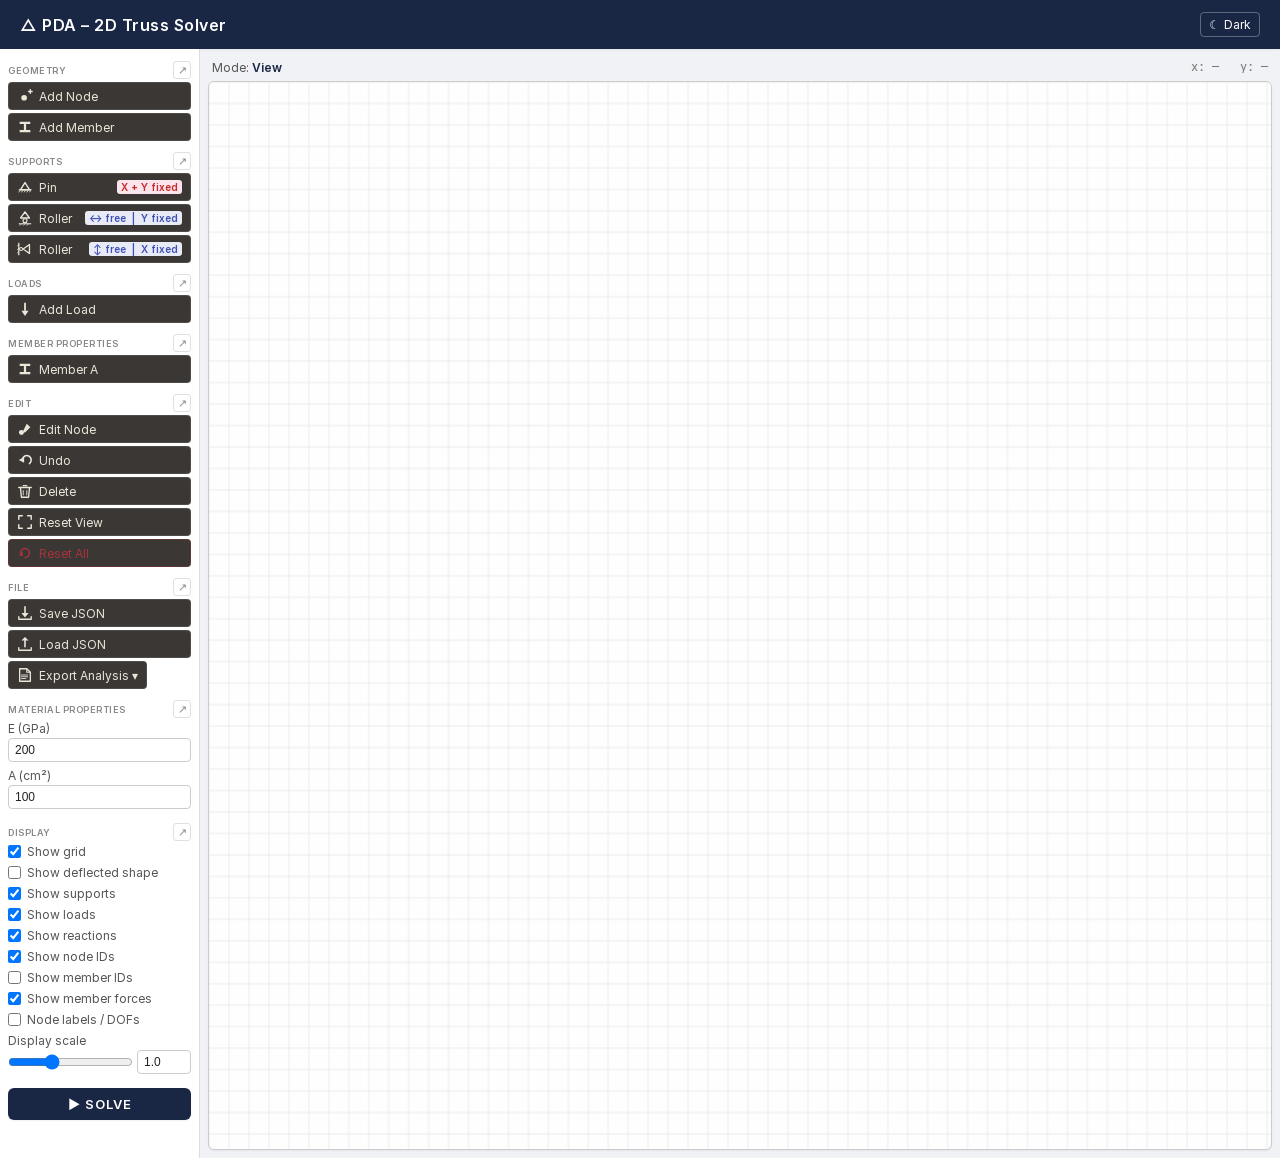
==== commit bff30a83: "feat(quick-260627-dg0): truss2d UI — Member A editor mode + per-member A in solve payload - index.ht" ====
--- a/ui/truss2d/index.html
+++ b/ui/truss2d/index.html
@@ -103,6 +103,18 @@
             <polygon points="5,11 13,11 9,17" fill="currentColor"/>
           </svg>
           Add Load
+        </button>
+      </section>
+
+      <section class="panel-section">
+        <h3>Member Properties</h3>
+        <button class="tool-btn tool-btn--spike" data-mode="memberA" onclick="setMode('memberA')" title="Click a member to set its cross-sectional area A (cm²)">
+          <svg class="spike-glyph" viewBox="0 0 18 18" aria-hidden="true" focusable="false" xmlns="http://www.w3.org/2000/svg">
+            <rect x="3" y="3"    width="12" height="2.5" rx="0.4" fill="currentColor"/>
+            <rect x="7.75" y="5" width="2.5" height="8"           fill="currentColor"/>
+            <rect x="3" y="12.5" width="12" height="2.5" rx="0.4" fill="currentColor"/>
+          </svg>
+          Member A
         </button>
       </section>
 
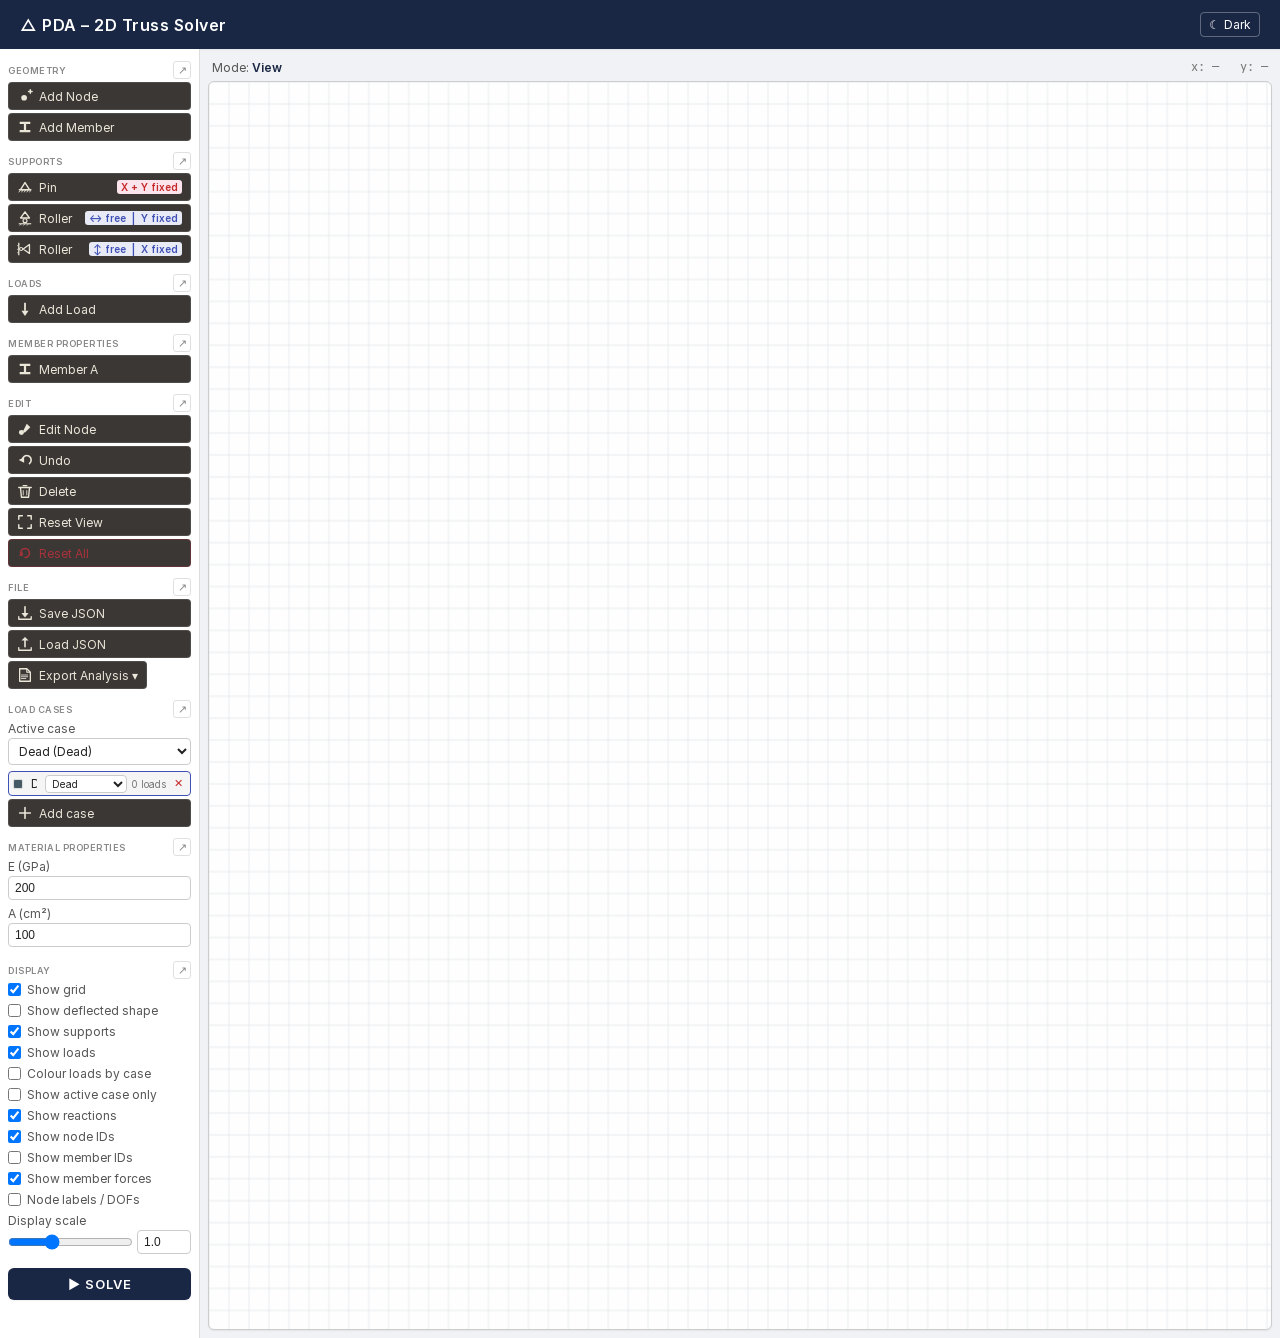
==== commit 1e8be034: "feat(999.2-03): Load-Case panel + imposed category selector + colour-by-nature - index.html: Load Ca" ====
--- a/ui/truss2d/index.html
+++ b/ui/truss2d/index.html
@@ -200,6 +200,21 @@
       </section>
 
       <section class="panel-section">
+        <h3>Load Cases</h3>
+        <label class="case-active-row">Active case
+          <select id="activeCaseSelect" aria-label="Active load case — new loads tag to this case"></select>
+        </label>
+        <div id="caseTableBody" class="case-table"></div>
+        <button class="tool-btn tool-btn--spike" id="btnAddCase" onclick="addLoadCase()" title="Add a new load case">
+          <svg class="spike-glyph" viewBox="0 0 18 18" aria-hidden="true" focusable="false" xmlns="http://www.w3.org/2000/svg">
+            <line x1="9" y1="3" x2="9" y2="15" stroke="currentColor" stroke-width="1.8" stroke-linecap="round"/>
+            <line x1="3" y1="9" x2="15" y2="9" stroke="currentColor" stroke-width="1.8" stroke-linecap="round"/>
+          </svg>
+          Add case
+        </button>
+      </section>
+
+      <section class="panel-section">
         <h3>Material Properties</h3>
         <label>E (GPa)
           <input type="number" id="inputE" value="200" min="0" step="1">
@@ -222,6 +237,12 @@
         </label>
         <label class="checkbox-label">
           <input type="checkbox" id="chkLoads" checked onchange="draw()"> Show loads
+        </label>
+        <label class="checkbox-label">
+          <input type="checkbox" id="chkColourByNature" onchange="draw()"> Colour loads by case
+        </label>
+        <label class="checkbox-label">
+          <input type="checkbox" id="chkActiveCaseOnly" onchange="draw()"> Show active case only
         </label>
         <label class="checkbox-label">
           <input type="checkbox" id="chkReactions" checked onchange="draw()"> Show reactions
@@ -268,7 +289,7 @@
         <div class="results-table-wrap results-tension">
           <h3>Tension Members</h3>
           <table id="tableTension">
-            <thead><tr><th>Member</th><th>Nodes</th><th>Force (kN)</th><th>&sigma; (MPa)</th></tr></thead>
+            <thead><tr><th>Member</th><th>Nodes</th><th>Force (kN)</th></tr></thead>
             <tbody></tbody>
           </table>
         </div>
@@ -276,7 +297,7 @@
         <div class="results-table-wrap results-compression">
           <h3>Compression Members</h3>
           <table id="tableCompression">
-            <thead><tr><th>Member</th><th>Nodes</th><th>Force (kN)</th><th>&sigma; (MPa)</th></tr></thead>
+            <thead><tr><th>Member</th><th>Nodes</th><th>Force (kN)</th></tr></thead>
             <tbody></tbody>
           </table>
         </div>
--- a/ui/truss2d/style.css
+++ b/ui/truss2d/style.css
@@ -82,6 +82,14 @@
   --canvas-zero: #999999;
   --canvas-deflected: rgba(255, 152, 0, 0.7);
   --canvas-label-bg: rgba(255, 255, 255, 0.88);
+
+  /* Load-case nature palette (999.2 colour-by-nature). Categorical + muted —
+     must NOT collide with tension blue / compression red / reaction purple /
+     deflected orange. Each ships a dark value in [data-theme="dark"]. */
+  --canvas-nature-self:    #78909c;  /* Self weight — neutral slate (placeholder) */
+  --canvas-nature-dead:    #455a64;  /* Dead — strong blue-grey (default active) */
+  --canvas-nature-imposed: #b9770e;  /* Imposed — ochre/amber */
+  --canvas-nature-wind:    #1f8fb5;  /* Wind — teal/cyan */
 }
 
 /* ── @font-face: self-hosted Inter ─────────────────────────── */
@@ -575,6 +583,80 @@
 .panel-section.floating.dragging > h3 { cursor: grabbing; }
 
 body.card-dragging canvas { pointer-events: none; }
+
+/* ── Load-Case panel (999.2 C1/C2) ───────────────────────────
+   Reuses existing spacing/border tokens — no new spacing tokens. Rows mirror
+   the .support-btn flex pattern. */
+.case-active-row { margin-bottom: var(--space-1); }
+#activeCaseSelect {
+  width: 100%;
+  padding: 4px 6px;
+  border: 1px solid var(--color-border-input);
+  border-radius: var(--radius-sm);
+  font-size: var(--font-size-sm);
+  font-family: inherit;
+  background: var(--color-surface);
+  color: var(--color-fg);
+}
+.case-table { display: flex; flex-direction: column; gap: 3px; margin-bottom: 3px; }
+.case-row {
+  display: flex;
+  align-items: center;
+  gap: 4px;
+  padding: 2px 4px;
+  border: 1px solid var(--color-border-subtle);
+  border-radius: var(--radius-sm);
+  background: var(--color-surface-alt);
+  font-size: var(--font-size-sm);
+}
+.case-row.active { border-color: var(--color-accent-bright); }
+.case-swatch {
+  flex: 0 0 10px;
+  width: 10px;
+  height: 10px;
+  border-radius: 2px;
+  border: 1px solid var(--color-border);
+}
+.case-name {
+  flex: 1 1 auto;
+  min-width: 0;
+  border: 1px solid transparent;
+  border-radius: var(--radius-sm);
+  background: transparent;
+  color: var(--color-fg);
+  font-size: var(--font-size-sm);
+  font-family: inherit;
+  padding: 1px 3px;
+}
+.case-name:hover { border-color: var(--color-border-input); }
+.case-name:focus { border-color: var(--color-accent-bright); outline: none; background: var(--color-surface); }
+.case-nature, .case-category {
+  flex: 0 0 auto;
+  max-width: 88px;
+  border: 1px solid var(--color-border-input);
+  border-radius: var(--radius-sm);
+  background: var(--color-surface);
+  color: var(--color-fg);
+  font-size: 10px;
+  font-family: inherit;
+  padding: 1px 2px;
+}
+.case-count { flex: 0 0 auto; font-size: 10px; color: var(--color-fg-subtle); white-space: nowrap; }
+.case-delete {
+  flex: 0 0 auto;
+  width: 16px;
+  height: 16px;
+  padding: 0;
+  border: 1px solid transparent;
+  border-radius: 3px;
+  background: transparent;
+  color: var(--color-danger);
+  font-size: 11px;
+  line-height: 1;
+  cursor: pointer;
+}
+.case-delete:hover { background: var(--color-danger-bg); border-color: var(--color-danger); }
+.case-delete:focus-visible { outline: 2px solid var(--color-danger); outline-offset: 1px; }
 
 /* ── Dark theme overrides ──────────────────────────────────── */
 [data-theme="dark"] {
@@ -617,6 +699,12 @@
   --canvas-zero: #6f747c;
   --canvas-deflected: rgba(255, 183, 77, 0.85);
   --canvas-label-bg: rgba(22, 26, 32, 0.88);
+
+  /* Load-case nature palette — dark overrides */
+  --canvas-nature-self:    #90a4ae;
+  --canvas-nature-dead:    #b0bec5;
+  --canvas-nature-imposed: #e0a93b;
+  --canvas-nature-wind:    #4db6d6;
 }
 
 /* Dark theme — results table accent overrides */
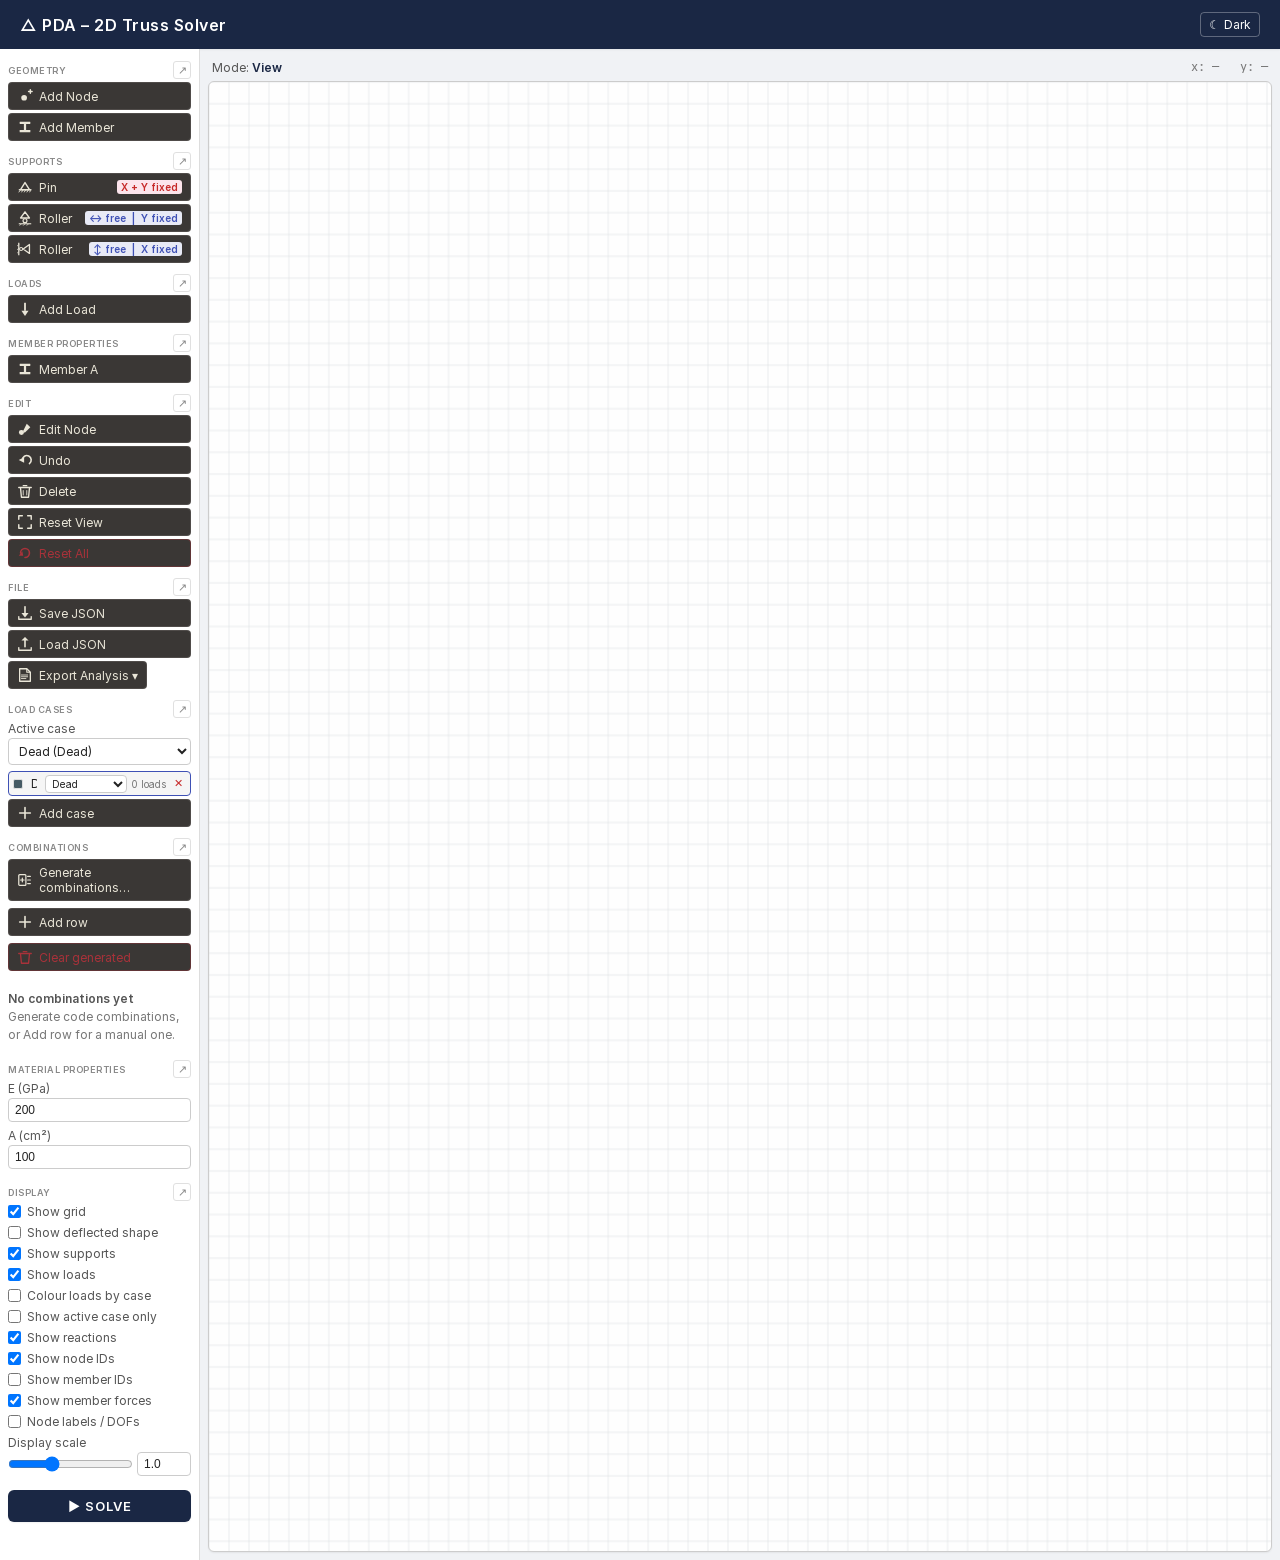
==== commit 9c4a18a8: "feat(999.2-04): combination table + JS superpose/envelope + two-page generator wizard Task 1 (C3): s" ====
--- a/ui/truss2d/index.html
+++ b/ui/truss2d/index.html
@@ -215,6 +215,52 @@
       </section>
 
       <section class="panel-section">
+        <h3>Combinations</h3>
+        <div class="combo-actions">
+          <button class="tool-btn tool-btn--spike" id="btnGenerateCombos" onclick="openWizard()" title="Open the code combination generator">
+            <svg class="spike-glyph" viewBox="0 0 18 18" aria-hidden="true" focusable="false" xmlns="http://www.w3.org/2000/svg">
+              <path d="M4 9 L8 9 M6 7 L6 11" stroke="currentColor" stroke-width="1.4" stroke-linecap="round"/>
+              <rect x="2" y="3" width="8" height="12" rx="1" fill="none" stroke="currentColor" stroke-width="1.4"/>
+              <path d="M12 5 L15 5 M12 9 L15 9 M12 13 L15 13" stroke="currentColor" stroke-width="1.4" stroke-linecap="round"/>
+            </svg>
+            Generate combinations…
+          </button>
+          <button class="tool-btn tool-btn--spike" id="btnAddCombo" onclick="addManualCombination()" title="Add a blank manual combination">
+            <svg class="spike-glyph" viewBox="0 0 18 18" aria-hidden="true" focusable="false" xmlns="http://www.w3.org/2000/svg">
+              <line x1="9" y1="3" x2="9" y2="15" stroke="currentColor" stroke-width="1.8" stroke-linecap="round"/>
+              <line x1="3" y1="9" x2="15" y2="9" stroke="currentColor" stroke-width="1.8" stroke-linecap="round"/>
+            </svg>
+            Add row
+          </button>
+          <button class="tool-btn tool-btn--spike danger" id="btnClearGenerated" onclick="clearGeneratedCombinations()" title="Clear all generated combinations (manual rows kept)">
+            <svg class="spike-glyph" viewBox="0 0 18 18" aria-hidden="true" focusable="false" xmlns="http://www.w3.org/2000/svg">
+              <line x1="7" y1="3" x2="11" y2="3" stroke="currentColor" stroke-width="1.5" stroke-linecap="round"/>
+              <line x1="2" y1="5" x2="16" y2="5" stroke="currentColor" stroke-width="1.6" stroke-linecap="round"/>
+              <path d="M4 6 L5 16 L13 16 L14 6" fill="none" stroke="currentColor" stroke-width="1.5" stroke-linecap="round" stroke-linejoin="round"/>
+            </svg>
+            Clear generated
+          </button>
+        </div>
+        <table id="tableCombinations" class="combo-table" style="display:none">
+          <thead>
+            <tr>
+              <th aria-label="Include in envelope">On</th>
+              <th>Name</th>
+              <th>Class</th>
+              <th>Terms (factors)</th>
+              <th>Governs</th>
+              <th aria-label="Delete"></th>
+            </tr>
+          </thead>
+          <tbody></tbody>
+        </table>
+        <div id="comboEmpty" class="combo-empty">
+          <strong>No combinations yet</strong><br>
+          Generate code combinations, or Add row for a manual one.
+        </div>
+      </section>
+
+      <section class="panel-section">
         <h3>Material Properties</h3>
         <label>E (GPa)
           <input type="number" id="inputE" value="200" min="0" step="1">
@@ -333,6 +379,140 @@
 
   </div>
 
+  <!-- ── Generator wizard (C4) — two-page modal over the canvas ───────────── -->
+  <div class="wizard-overlay" id="wizardOverlay" hidden>
+    <div class="wizard-card" role="dialog" aria-modal="true" aria-labelledby="wizardTitle">
+      <div class="wizard-head">
+        <h2 class="wizard-title" id="wizardTitle">Generate combinations</h2>
+        <button class="wizard-close" type="button" onclick="closeWizard()" aria-label="Close generator">✕</button>
+      </div>
+
+      <!-- Page 1 — Parameters -->
+      <div class="wizard-page" id="wizardPage1">
+        <p class="wizard-step">Step 1 of 2 · Parameters</p>
+
+        <div class="wizard-field">
+          <label class="wizard-label" for="wizCode">Code
+            <button class="info-btn" type="button" aria-label="About the design code"
+              aria-expanded="false"
+              data-info-title="EN 1990 — Basis of structural design"
+              data-info-body="Eurocode load-combination rules. BS 5950, ASCE 7 and NBR packs are planned — the engine owns all factors, so adding a code never changes this UI.">i</button>
+          </label>
+          <select id="wizCode" class="wizard-select">
+            <option value="eurocode_uk" selected>Eurocode (EN 1990)</option>
+            <option value="bs" disabled>BS 5950 — coming soon</option>
+            <option value="asce" disabled>ASCE 7 — coming soon</option>
+            <option value="nbr" disabled>NBR (Brazil) — coming soon</option>
+          </select>
+        </div>
+
+        <div class="wizard-field">
+          <label class="wizard-label" for="wizCountry">Country / National Annex
+            <button class="info-btn" type="button" aria-label="About the National Annex"
+              aria-expanded="false"
+              data-info-title="UK National Annex to EN 1990"
+              data-info-body="The National Annex sets the partial factors (γ) and combination factors (ψ₀) for the country. UK is implemented; other annexes are planned.">i</button>
+          </label>
+          <select id="wizCountry" class="wizard-select">
+            <option value="UK" selected>United Kingdom</option>
+            <option value="IE" disabled>Ireland — coming soon</option>
+            <option value="other" disabled>Other — coming soon</option>
+          </select>
+        </div>
+
+        <fieldset class="wizard-group-box">
+          <legend>Families / limit states</legend>
+          <label class="wizard-check">
+            <input type="checkbox" id="chkFamSTR" checked> STR — ULS
+            <button class="info-btn" type="button" aria-label="About STR-ULS"
+              aria-expanded="false"
+              data-info-title="EN 1990 §6.4.3.2, Eq 6.10 — STR/GEO (ULS)"
+              data-info-body="Strength ultimate limit state: 1.35·G with the leading variable at 1.5 and accompanying variables reduced by ψ₀. When to use: member strength design.">i</button>
+          </label>
+          <label class="wizard-check">
+            <input type="checkbox" id="chkFamSLS" checked> SLS — characteristic
+            <button class="info-btn" type="button" aria-label="About SLS-characteristic"
+              aria-expanded="false"
+              data-info-title="EN 1990 §6.5.3(a) — characteristic SLS"
+              data-info-body="Serviceability: all partial factors = 1.0 (1.0·G + 1.0·Q_lead + ψ₀·Q_accomp). When to use: irreversible deflection checks (drives δ_max).">i</button>
+          </label>
+          <label class="wizard-check disabled">
+            <input type="checkbox" disabled> SLS — frequent <span class="coming-soon">coming soon</span>
+            <button class="info-btn" type="button" aria-label="About SLS-frequent"
+              aria-expanded="false"
+              data-info-title="EN 1990 §6.5.3(b) — frequent SLS"
+              data-info-body="Uses ψ₁ on the leading variable. Planned: reversible serviceability effects.">i</button>
+          </label>
+          <label class="wizard-check disabled">
+            <input type="checkbox" disabled> SLS — quasi-permanent <span class="coming-soon">coming soon</span>
+            <button class="info-btn" type="button" aria-label="About SLS-quasi-permanent"
+              aria-expanded="false"
+              data-info-title="EN 1990 §6.5.3(c) — quasi-permanent SLS"
+              data-info-body="Uses ψ₂ on variable actions. Planned: long-term effects (creep, settlement).">i</button>
+          </label>
+          <label class="wizard-check disabled">
+            <input type="checkbox" disabled> EQU <span class="coming-soon">coming soon</span>
+            <button class="info-btn" type="button" aria-label="About EQU"
+              aria-expanded="false"
+              data-info-title="EN 1990 §6.4.3.1 — EQU (equilibrium)"
+              data-info-body="Static equilibrium / overturning, using favourable γG,inf = 1.0. Planned alongside wind uplift.">i</button>
+          </label>
+          <label class="wizard-check disabled">
+            <input type="checkbox" disabled> GEO <span class="coming-soon">coming soon</span>
+            <button class="info-btn" type="button" aria-label="About GEO"
+              aria-expanded="false"
+              data-info-title="EN 1990 §6.4.3.2 — GEO (geotechnical)"
+              data-info-body="Geotechnical ultimate limit state. Planned with foundation design.">i</button>
+          </label>
+          <label class="wizard-check disabled">
+            <input type="checkbox" disabled> Accidental / Seismic <span class="coming-soon">coming soon</span>
+            <button class="info-btn" type="button" aria-label="About accidental and seismic"
+              aria-expanded="false"
+              data-info-title="EN 1990 §6.4.3.3 / §6.4.3.4 — accidental & seismic"
+              data-info-body="Accidental and seismic design situations. Planned in a later phase.">i</button>
+          </label>
+        </fieldset>
+
+        <fieldset class="wizard-group-box">
+          <legend>Equation set</legend>
+          <label class="wizard-check">
+            <input type="checkbox" id="chkEq610" checked disabled> Eq 6.10
+            <button class="info-btn" type="button" aria-label="About equation 6.10"
+              aria-expanded="false"
+              data-info-title="EN 1990 Eq 6.10"
+              data-info-body="The single-equation STR combination — always on. Generates one combination per variable action taken as leading.">i</button>
+          </label>
+          <label class="wizard-check disabled">
+            <input type="checkbox" disabled> Eq 6.10a / 6.10b <span class="coming-soon">coming soon</span>
+            <button class="info-btn" type="button" aria-label="About equations 6.10a and 6.10b"
+              aria-expanded="false"
+              data-info-title="EN 1990 Eq 6.10a / 6.10b"
+              data-info-body="The two-equation, more economical alternative to 6.10. Designed into the wizard now; implemented later.">i</button>
+          </label>
+        </fieldset>
+
+        <div class="wizard-foot">
+          <button class="tool-btn wizard-primary" type="button" onclick="wizardNext()">Next ▸</button>
+        </div>
+      </div>
+
+      <!-- Page 2 — Preview -->
+      <div class="wizard-page" id="wizardPage2" hidden>
+        <p class="wizard-step">Step 2 of 2 · Preview &amp; edit</p>
+        <div class="wizard-note" id="wizardNoteNoVar" hidden>Add an Imposed or Wind case to generate multiple combinations.</div>
+        <div class="wizard-note" id="wizardNoteDegenerate" hidden>Only permanent + one variable action — generates a single combination: 1.35·G + 1.5·Q.</div>
+        <div id="wizardPreview" class="wizard-preview"></div>
+        <div class="wizard-foot">
+          <button class="tool-btn" type="button" onclick="wizardBack()">◂ Back</button>
+          <button class="tool-btn wizard-primary" type="button" onclick="wizardGenerateToTable()">Generate → table</button>
+        </div>
+      </div>
+    </div>
+  </div>
+
+  <!-- ── Reusable info-popover (C5) ───────────────────────────────────────── -->
+  <div class="info-popover" id="infoPopover" hidden></div>
+
   <script src="../label-manager.js"></script>
   <script src="script.js"></script>
 </body>
--- a/ui/truss2d/style.css
+++ b/ui/truss2d/style.css
@@ -658,6 +658,258 @@
 .case-delete:hover { background: var(--color-danger-bg); border-color: var(--color-danger); }
 .case-delete:focus-visible { outline: 2px solid var(--color-danger); outline-offset: 1px; }
 
+/* ── Combination table (999.2 C3) ────────────────────────────
+   Shared manual + generated rows. Reuses existing table/.tool-btn tokens —
+   no new spacing tokens. */
+.combo-actions { display: flex; flex-direction: column; gap: var(--space-1); margin-bottom: var(--space-2); }
+.combo-table { width: 100%; min-width: 0; margin-bottom: var(--space-1); }
+.combo-table th, .combo-table td {
+  padding: var(--space-1) var(--space-2);
+  text-align: left;
+  vertical-align: middle;
+}
+.combo-table th { background: var(--color-surface-alt); color: var(--color-accent-bright); }
+.combo-table tr.combo-off { opacity: 0.5; }
+
+.combo-chip {
+  display: inline-block;
+  padding: 1px 6px;
+  border-radius: 10px;
+  font-size: 10px;
+  font-weight: 600;
+  letter-spacing: 0.3px;
+  background: var(--color-surface-hover);
+  color: var(--color-accent-bright);
+}
+.combo-chip-sls { background: var(--color-danger-bg-soft); color: var(--color-danger); }
+
+.combo-terms { font-family: var(--font-mono); font-size: var(--font-size-sm); white-space: nowrap; }
+.combo-factor {
+  width: 44px;
+  border: 1px solid transparent;
+  border-radius: var(--radius-sm);
+  background: transparent;
+  color: var(--color-fg);
+  font-family: var(--font-mono);
+  font-size: var(--font-size-sm);
+  padding: 1px 3px;
+  text-align: right;
+}
+.combo-factor:hover { border-color: var(--color-border-input); }
+.combo-factor:focus { border-color: var(--color-accent-bright); outline: none; background: var(--color-surface); }
+.combo-sym { color: var(--color-fg-muted); }
+.combo-op  { color: var(--color-fg-subtle); }
+.combo-term-empty { color: var(--color-fg-subtle); }
+.combo-lead-tag {
+  display: inline-block;
+  margin-left: var(--space-2);
+  font-family: var(--font-sans);
+  font-size: 10px;
+  color: var(--color-fg-subtle);
+}
+.combo-name {
+  width: 100%;
+  min-width: 70px;
+  border: 1px solid transparent;
+  border-radius: var(--radius-sm);
+  background: transparent;
+  color: var(--color-fg);
+  font-size: var(--font-size-sm);
+  font-family: inherit;
+  padding: 1px 3px;
+}
+.combo-name:hover { border-color: var(--color-border-input); }
+.combo-name:focus { border-color: var(--color-accent-bright); outline: none; background: var(--color-surface); }
+
+.combo-governs {
+  display: inline-block;
+  padding: 1px 6px;
+  border-radius: 10px;
+  font-size: 10px;
+  background: var(--color-surface-hover);
+  color: var(--color-fg-muted);
+  white-space: nowrap;
+}
+.combo-delete {
+  width: 16px; height: 16px;
+  padding: 0;
+  border: 1px solid transparent;
+  border-radius: 3px;
+  background: transparent;
+  color: var(--color-danger);
+  font-size: 11px;
+  line-height: 1;
+  cursor: pointer;
+}
+.combo-delete:hover { background: var(--color-danger-bg); border-color: var(--color-danger); }
+.combo-delete:focus-visible { outline: 2px solid var(--color-danger); outline-offset: 1px; }
+.combo-empty {
+  font-size: var(--font-size-sm);
+  color: var(--color-fg-subtle);
+  line-height: 1.5;
+  padding: var(--space-2) 0;
+}
+.combo-empty strong { color: var(--color-fg-muted); }
+
+/* ── Generator wizard (999.2 C4) — the one justified modal ───── */
+.wizard-overlay {
+  position: fixed;
+  inset: 0;
+  z-index: 500;
+  background: rgba(0, 0, 0, 0.32);
+  display: flex;
+  align-items: center;
+  justify-content: center;
+  padding: var(--space-4);
+}
+.wizard-overlay[hidden] { display: none; }
+.wizard-card {
+  width: 420px;
+  max-width: 100%;
+  max-height: 90vh;
+  overflow-y: auto;
+  background: rgba(255, 255, 255, 0.92);
+  backdrop-filter: blur(12px);
+  -webkit-backdrop-filter: blur(12px);
+  box-shadow: var(--shadow-lg);
+  border: 1.5px solid var(--color-border-subtle);
+  border-radius: var(--radius-md);
+  padding: var(--space-4);
+}
+.wizard-head { display: flex; align-items: center; justify-content: space-between; margin-bottom: var(--space-2); }
+.wizard-title { font-size: var(--font-size-lg); font-weight: 600; color: var(--color-fg-strong); }
+.wizard-close {
+  width: 24px; height: 24px;
+  border: 1px solid var(--color-border-subtle);
+  border-radius: var(--radius-sm);
+  background: transparent;
+  color: var(--color-fg-faint);
+  font-size: var(--font-size-sm);
+  line-height: 1;
+  cursor: pointer;
+}
+.wizard-close:hover { background: var(--color-surface-hover); border-color: var(--color-border-hover); color: var(--color-fg-strong); }
+.wizard-step { font-size: var(--font-size-sm); color: var(--color-fg-subtle); margin-bottom: var(--space-3); }
+
+.wizard-field { margin-bottom: var(--space-3); }
+.wizard-label { display: flex; align-items: center; gap: var(--space-1); font-size: var(--font-size-sm); color: var(--color-fg-muted); margin-bottom: var(--space-1); }
+.wizard-select {
+  width: 100%;
+  padding: 4px 6px;
+  border: 1px solid var(--color-border-input);
+  border-radius: var(--radius-sm);
+  font-size: var(--font-size-sm);
+  font-family: inherit;
+  background: var(--color-surface);
+  color: var(--color-fg);
+}
+.wizard-select option:disabled { color: var(--color-fg-subtle); }
+
+.wizard-group-box {
+  border: 1px solid var(--color-border-subtle);
+  border-radius: var(--radius-sm);
+  padding: var(--space-2) var(--space-3);
+  margin-bottom: var(--space-3);
+}
+.wizard-group-box legend {
+  font-size: 9px;
+  text-transform: uppercase;
+  letter-spacing: 0.5px;
+  color: var(--color-fg-faint);
+  font-weight: 600;
+  padding: 0 var(--space-1);
+}
+.wizard-check {
+  display: flex;
+  align-items: center;
+  gap: var(--space-1);
+  font-size: var(--font-size-sm);
+  color: var(--color-fg);
+  padding: 2px 0;
+}
+.wizard-check.disabled { color: var(--color-fg-subtle); }
+.coming-soon {
+  font-size: 9px;
+  text-transform: uppercase;
+  letter-spacing: 0.4px;
+  color: var(--color-fg-faint);
+  background: var(--color-surface-alt);
+  border-radius: 8px;
+  padding: 0 5px;
+}
+
+.wizard-foot { display: flex; justify-content: flex-end; gap: var(--space-2); margin-top: var(--space-3); }
+.wizard-primary {
+  background: var(--color-accent-bright);
+  color: var(--color-on-accent);
+  border: 1px solid var(--color-accent-bright);
+}
+.wizard-primary:hover { background: var(--color-accent); border-color: var(--color-accent); box-shadow: var(--shadow-sm); }
+
+.wizard-note {
+  font-size: var(--font-size-sm);
+  color: var(--color-fg-muted);
+  background: var(--color-surface-alt);
+  border: 1px solid var(--color-border-subtle);
+  border-radius: var(--radius-sm);
+  padding: var(--space-2);
+  margin-bottom: var(--space-3);
+}
+.wizard-preview { display: flex; flex-direction: column; gap: var(--space-3); }
+.wizard-group-title { font-size: 9px; text-transform: uppercase; letter-spacing: 0.5px; color: var(--color-fg-faint); font-weight: 600; margin-bottom: var(--space-1); }
+.wizard-row {
+  display: flex;
+  align-items: center;
+  gap: var(--space-2);
+  padding: var(--space-1) var(--space-2);
+  border: 1px solid var(--color-border-subtle);
+  border-radius: var(--radius-sm);
+  background: var(--color-surface-alt);
+  margin-bottom: var(--space-1);
+}
+.wizard-row.combo-off { opacity: 0.5; }
+.wizard-row .combo-name { flex: 0 0 84px; }
+.wizard-row .combo-terms { flex: 1 1 auto; overflow-x: auto; }
+
+/* ── (i) info-popover (999.2 C5) — reusable ──────────────────── */
+.info-btn {
+  width: 16px; height: 16px;
+  display: inline-flex;
+  align-items: center;
+  justify-content: center;
+  border: 1px solid var(--color-accent-bright);
+  border-radius: 50%;
+  background: transparent;
+  color: var(--color-accent-bright);
+  font-size: 10px;
+  font-style: italic;
+  font-family: Georgia, 'Times New Roman', serif;
+  line-height: 1;
+  padding: 0;
+  cursor: pointer;
+}
+.info-btn:hover { background: var(--color-surface-hover); }
+.info-btn[aria-expanded="true"] { box-shadow: 0 0 0 2px var(--color-surface-hover); }
+.info-popover {
+  position: fixed;
+  z-index: 600;
+  max-width: 260px;
+  background: rgba(255, 255, 255, 0.96);
+  backdrop-filter: blur(12px);
+  -webkit-backdrop-filter: blur(12px);
+  box-shadow: var(--shadow-lg);
+  border: 1.5px solid var(--color-border-subtle);
+  border-radius: var(--radius-md);
+  padding: var(--space-2) var(--space-3);
+  font-size: var(--font-size-sm);
+}
+.info-popover[hidden] { display: none; }
+.info-popover-title { display: block; color: var(--color-accent-bright); margin-bottom: var(--space-1); }
+.info-popover-body { color: var(--color-fg-muted); line-height: 1.4; }
+
+[data-theme="dark"] .wizard-card { background: rgba(22, 27, 34, 0.92); border-color: var(--color-border); }
+[data-theme="dark"] .info-popover { background: rgba(22, 27, 34, 0.96); border-color: var(--color-border); }
+
 /* ── Dark theme overrides ──────────────────────────────────── */
 [data-theme="dark"] {
   --color-bg: #0D1117;
